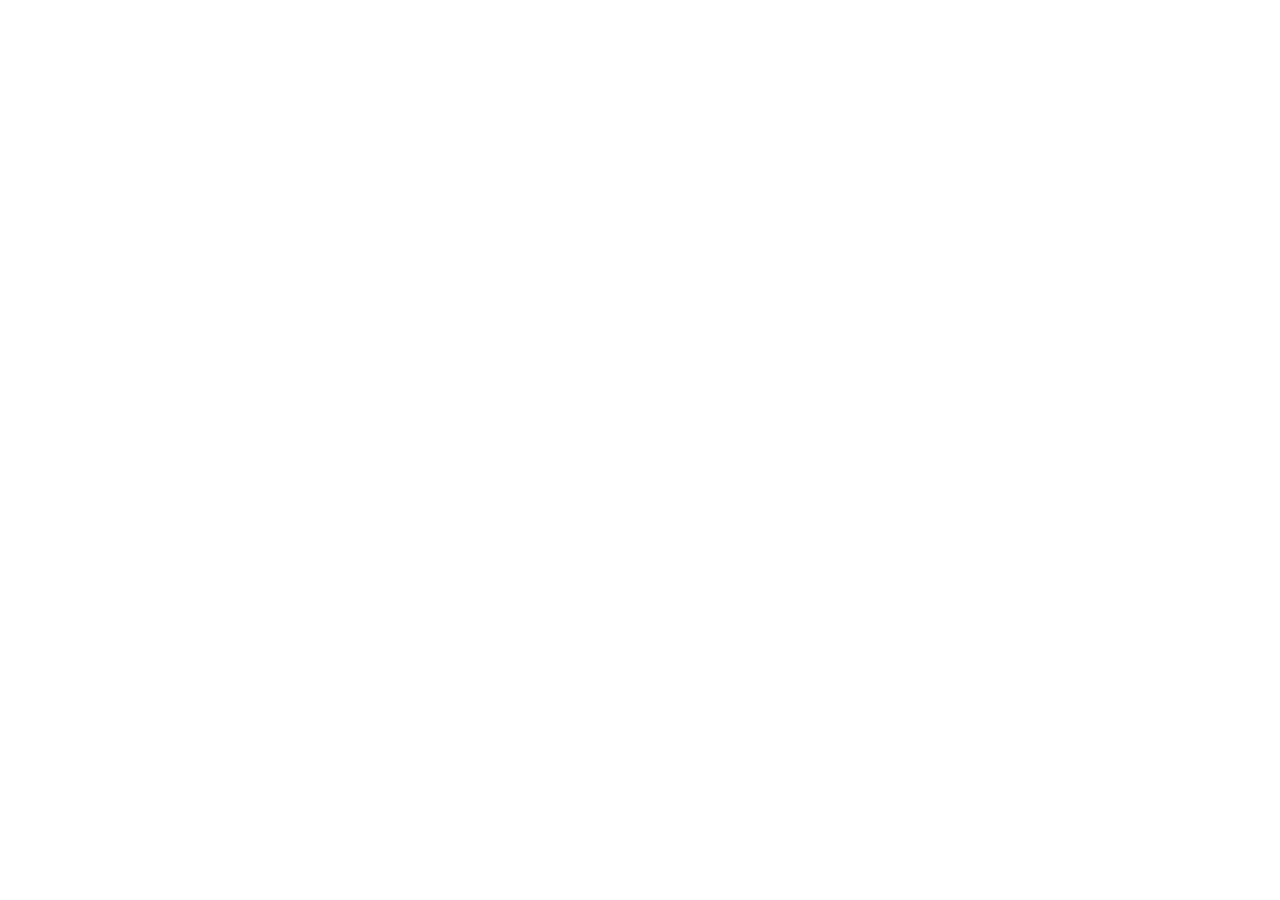
==== index.html @ a6b37910 "Add html boilerplate for the project" ====
<!DOCTYPE html>
<html lang="ru">
<head>
    <meta charset="UTF-8">
    <meta name="viewport" content="width=device-width, initial-scale=1.0">
    <link href="#" rel="stylesheet" type="css">
    <title>Device</title>
</head>
<body>
    
</body>
</html>
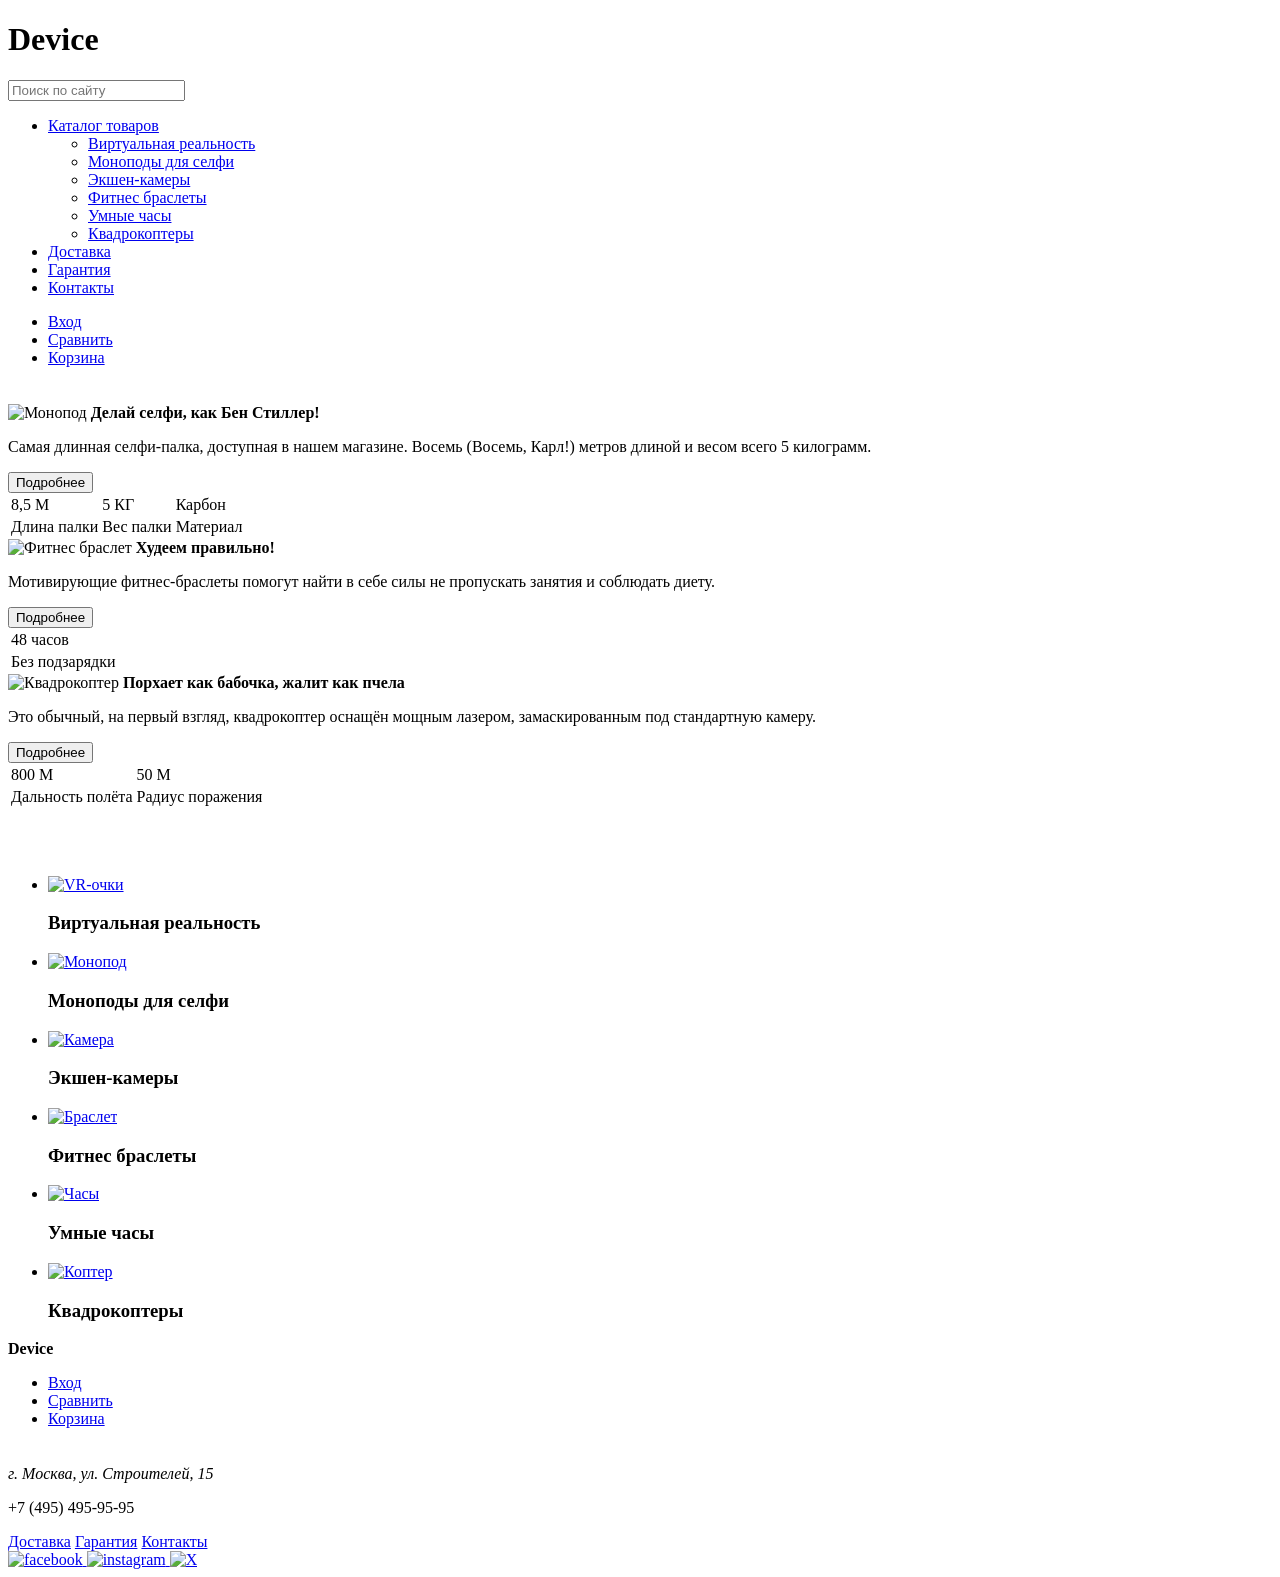
==== commit 045ebdb6: "Made header and footer, started working on main content. First draft, only html" ====
--- a/index.html
+++ b/index.html
@@ -3,10 +3,233 @@
 <head>
     <meta charset="UTF-8">
     <meta name="viewport" content="width=device-width, initial-scale=1.0">
-    <link href="#" rel="stylesheet" type="css">
+    <link href="css/styles.css" rel="stylesheet">
     <title>Device</title>
 </head>
 <body>
-    
+    <header class="main-header">
+        <h1 class="main-logo">Device</h1>
+
+        <nav class="site-nav">
+            <form action="#">
+                <search class="site-search">
+                    <input name="q" type="search" placeholder="Поиск по сайту" alt="Поиск по сайту">
+                </search>
+            </form>
+
+            <ul class="site-list">
+                <li>
+                    <a class="site-link" href="#">Каталог товаров</a>
+
+                    <ul class="catalog-sublist">
+                        <li>
+                            <a class="sublist-link" href="#">Виртуальная реальность</a>
+                        </li>
+
+                        <li>
+                            <a class="sublist-link" href="#">Моноподы для селфи</a>
+                        </li>
+
+                        <li>
+                            <a class="sublist-link" href="#">Экшен-камеры</a>
+                        </li>
+
+                        <li>
+                            <a class="sublist-link" href="#">Фитнес браслеты</a>
+                        </li>
+
+                        <li>
+                            <a class="sublist-link" href="#">Умные часы</a>
+                        </li>
+
+                        <li>
+                            <a class="sublist-link" href="#">Квадрокоптеры</a>
+                        </li>
+                    </ul>
+                </li>
+                <li>
+                    <a class="site-link" href="#">Доставка</a>
+                </li>
+                <li>
+                    <a class="site-link" href="#">Гарантия</a>
+                </li>
+                <li>
+                    <a class="site-link" href="#">Контакты</a>
+                </li>
+            </ul>
+
+            <ul class="user-list">
+                <li class="user-item sign-out">
+                    <a class="user-link" href="#">Вход</a>
+                </li>
+
+                <li class="user-item">
+                    <a class="user-link" href="#">Сравнить</a>
+                </li>
+
+                <li class="user-item">
+                    <a class="user-link" href="#">Корзина</a>
+                </li>
+
+                <li class="user-item sign-in visually-hidden">
+                    <a class="user-link" href="#">Валентин Петухов</a>
+                    <button type="button">Выйти</button>
+                </li>
+            </ul>
+        </nav>
+    </header>
+
+    <main class="main-content">
+        <section class="main-slider">
+            <div class="slide">
+                <img src="" class="slide-img" alt="Монопод">
+                <b class="slide-title">Делай селфи, как Бен Стиллер!</b>
+                <p class="slide-info">Самая длинная селфи-палка, доступная в нашем магазине. Восемь (Восемь, Карл!) метров длиной и весом всего 5 килограмм.</p>
+                <button type="button">Подробнее</button>
+                <table class="slide-table">
+                    <tr>
+                        <td>8,5 М</td>
+                        <td>5 КГ</td>
+                        <td>Карбон</td>
+                    </tr>
+
+                    <tr>
+                        <td>Длина палки</td>
+                        <td>Вес палки</td>
+                        <td>Материал</td>
+                    </tr>
+                </table>
+            </div>
+
+            <div class="slide">
+                <img src="" class="slide-img" alt="Фитнес браслет">
+                <b class="slide-title">Худеем правильно!</b>
+                <p class="slide-info">Мотивирующие фитнес-браслеты помогут найти в себе силы не пропускать занятия и соблюдать диету.</p>
+                <button type="button">Подробнее</button>
+                <table class="slide-table">
+                    <tr>
+                        <td>48 часов</td>
+                    </tr>
+
+                    <tr>
+                        <td>Без подзарядки</td>
+                    </tr>
+                </table>
+            </div>
+
+            <div class="slide">
+                <img src="" class="slide-img" alt="Квадрокоптер">
+                <b class="slide-title">Порхает как бабочка, жалит как пчела</b>
+                <p class="slide-info">Это обычный, на первый взгляд, квадрокоптер оснащён мощным лазером, замаскированным под стандартную камеру.</p>
+                <button type="button">Подробнее</button>
+                <table class="slide-table">
+                    <tr>
+                        <td>800 М</td>
+                        <td>50 М</td>
+                    </tr>
+
+                    <tr>
+                        <td>Дальность полёта</td>
+                        <td>Радиус поражения</td>
+                    </tr>
+                </table>
+            </div>
+        </section>
+
+        <section class="main-popular">
+            <h2 class="popular-title visually-hidden">Популярные категории</h2>
+            <ul class="popular-list">
+                <li class="popular-item">
+                    <a class="item-link" href="#">
+                        <img src="" class="item-img" alt="VR-очки">
+                    </a>
+                    <h3 class="item-title">Виртуальная реальность</h3>
+                </li>
+
+                <li class="popular-item">
+                    <a class="item-link" href="#">
+                        <img src="" class="item-img" alt="Монопод">
+                    </a>
+                    <h3 class="item-title">Моноподы для селфи</h3>
+                </li>
+
+                <li class="popular-item">
+                    <a class="item-link" href="#">
+                        <img src="" class="item-img" alt="Камера">
+                    </a>
+                    <h3 class="item-title">Экшен-камеры</h3>
+                </li>
+
+                <li class="popular-item">
+                    <a class="item-link" href="#">
+                        <img src="" class="item-img" alt="Браслет">
+                    </a>
+                    <h3 class="item-title">Фитнес браслеты</h3>
+                </li>
+
+                <li class="popular-item">
+                    <a class="item-link" href="#">
+                        <img src="" class="item-img" alt="Часы">
+                    </a>
+                    <h3 class="item-title">Умные часы</h3>
+                </li>
+
+                <li class="popular-item">
+                    <a class="item-link" href="#">
+                        <img src="" class="item-img" alt="Коптер">
+                    </a>
+                    <h3 class="item-title">Квадрокоптеры</h3>
+                </li>
+            </ul>
+        </section>
+    </main>
+
+    <footer class="main-footer">
+        <b class="footer-logo">Device</b>
+
+        <nav class="footer-nav">
+            <ul class="user-list">
+                    <li class="user-item sign-out">
+                        <a class="user-link" href="#">Вход</a>
+                    </li>
+
+                    <li class="user-item">
+                        <a class="user-link" href="#">Сравнить</a>
+                    </li>
+
+                    <li class="user-item">
+                        <a class="user-link" href="#">Корзина</a>
+                    </li>
+
+                    <li class="user-item sign-in visually-hidden">
+                        <a class="user-link" href="#">Валентин Петухов</a>
+                        <button type="button">Выйти</button>
+                    </li>
+            </ul>
+        </nav>
+
+        <address class="footer-address">г. Москва, ул. Строителей, 15</address>
+        <p class="footer-phone">+7 (495) 495-95-95</p>
+
+        <div class="footer-services">
+            <a class="service-link" href="#">Доставка</a>
+            <a class="service-link" href="#">Гарантия</a>
+            <a class="service-link" href="#">Контакты</a>
+        </div>
+
+        <div class="footer-socials">
+            <a class="social-link" href="#">
+                <img src="" alt="facebook">
+            </a>
+
+            <a class="social-link" href="#">
+                <img src="" alt="instagram">
+            </a>
+
+            <a class="social-link" href="#">
+                <img src="" alt="X">
+            </a>
+        </div>
+    </footer>
 </body>
 </html>
--- a/css/styles.css
+++ b/css/styles.css
@@ -0,0 +1,3 @@
+.visually-hidden{
+    visibility: hidden;
+}
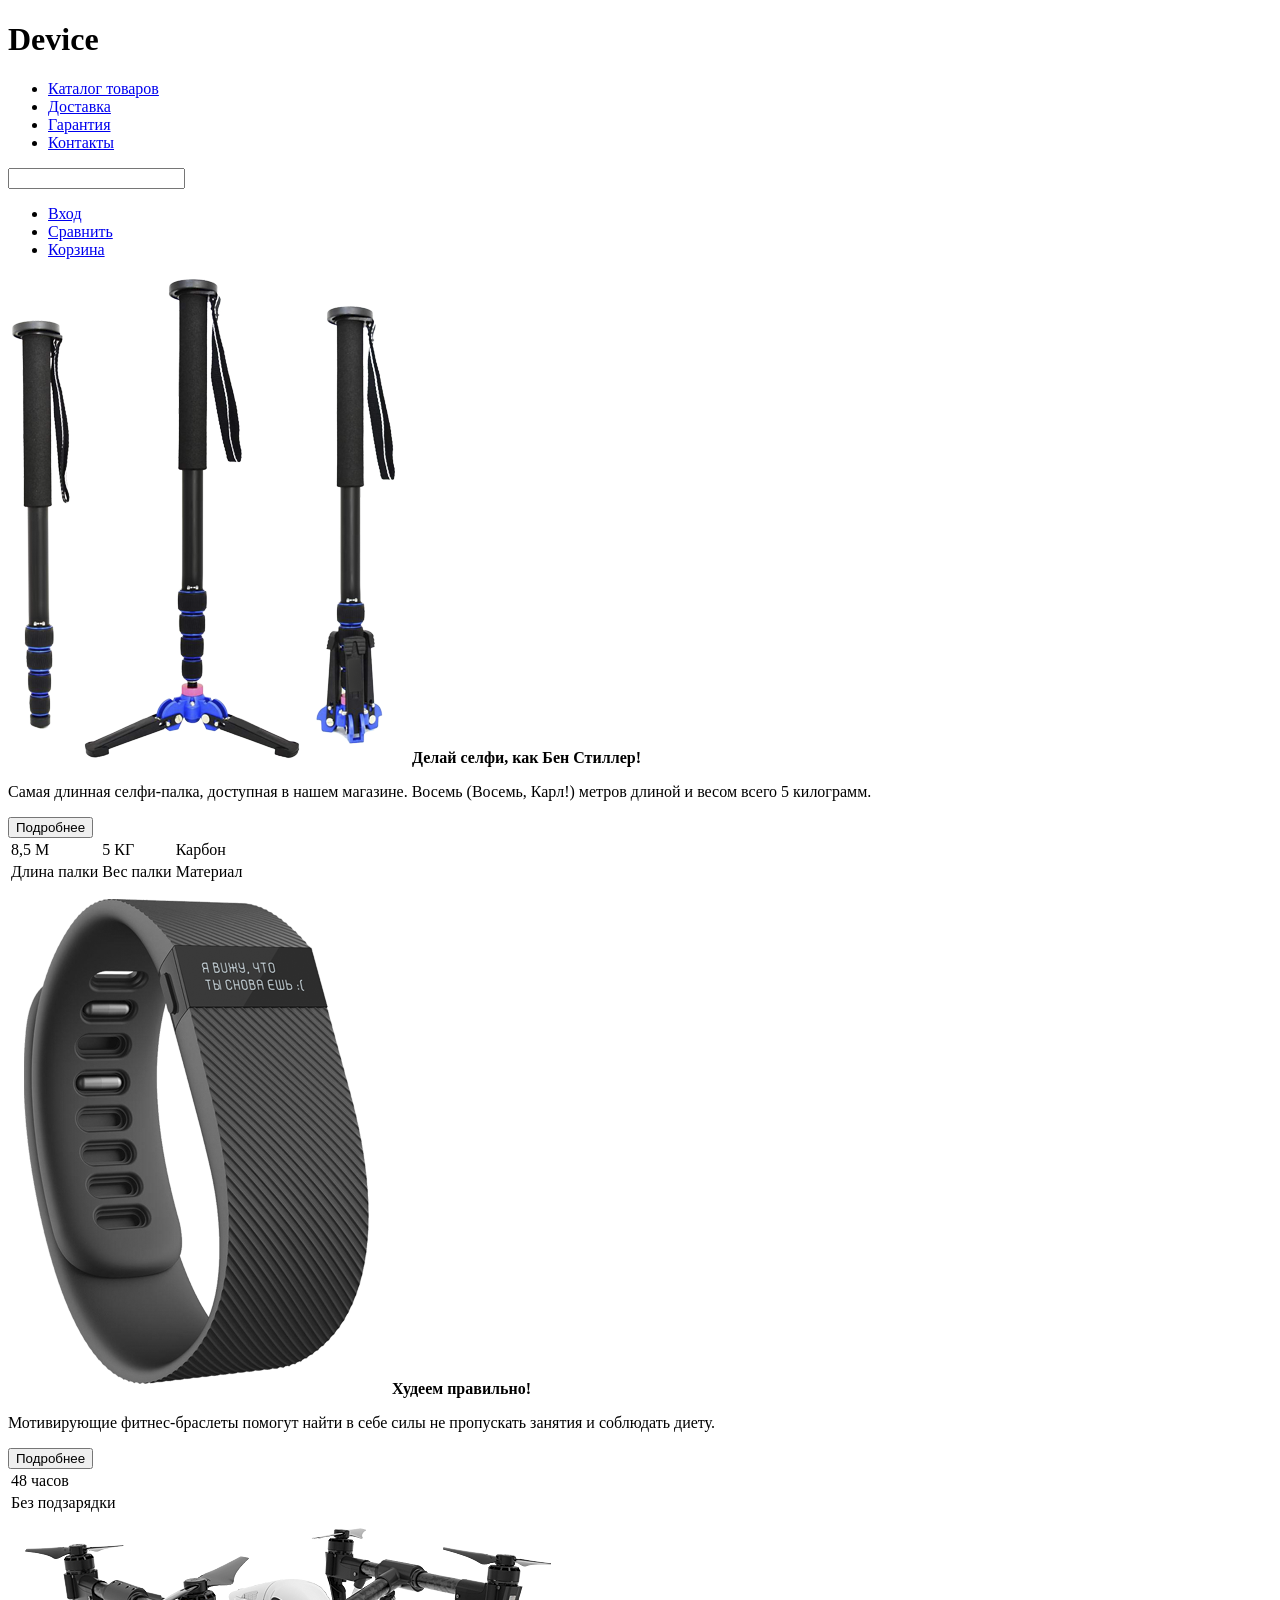
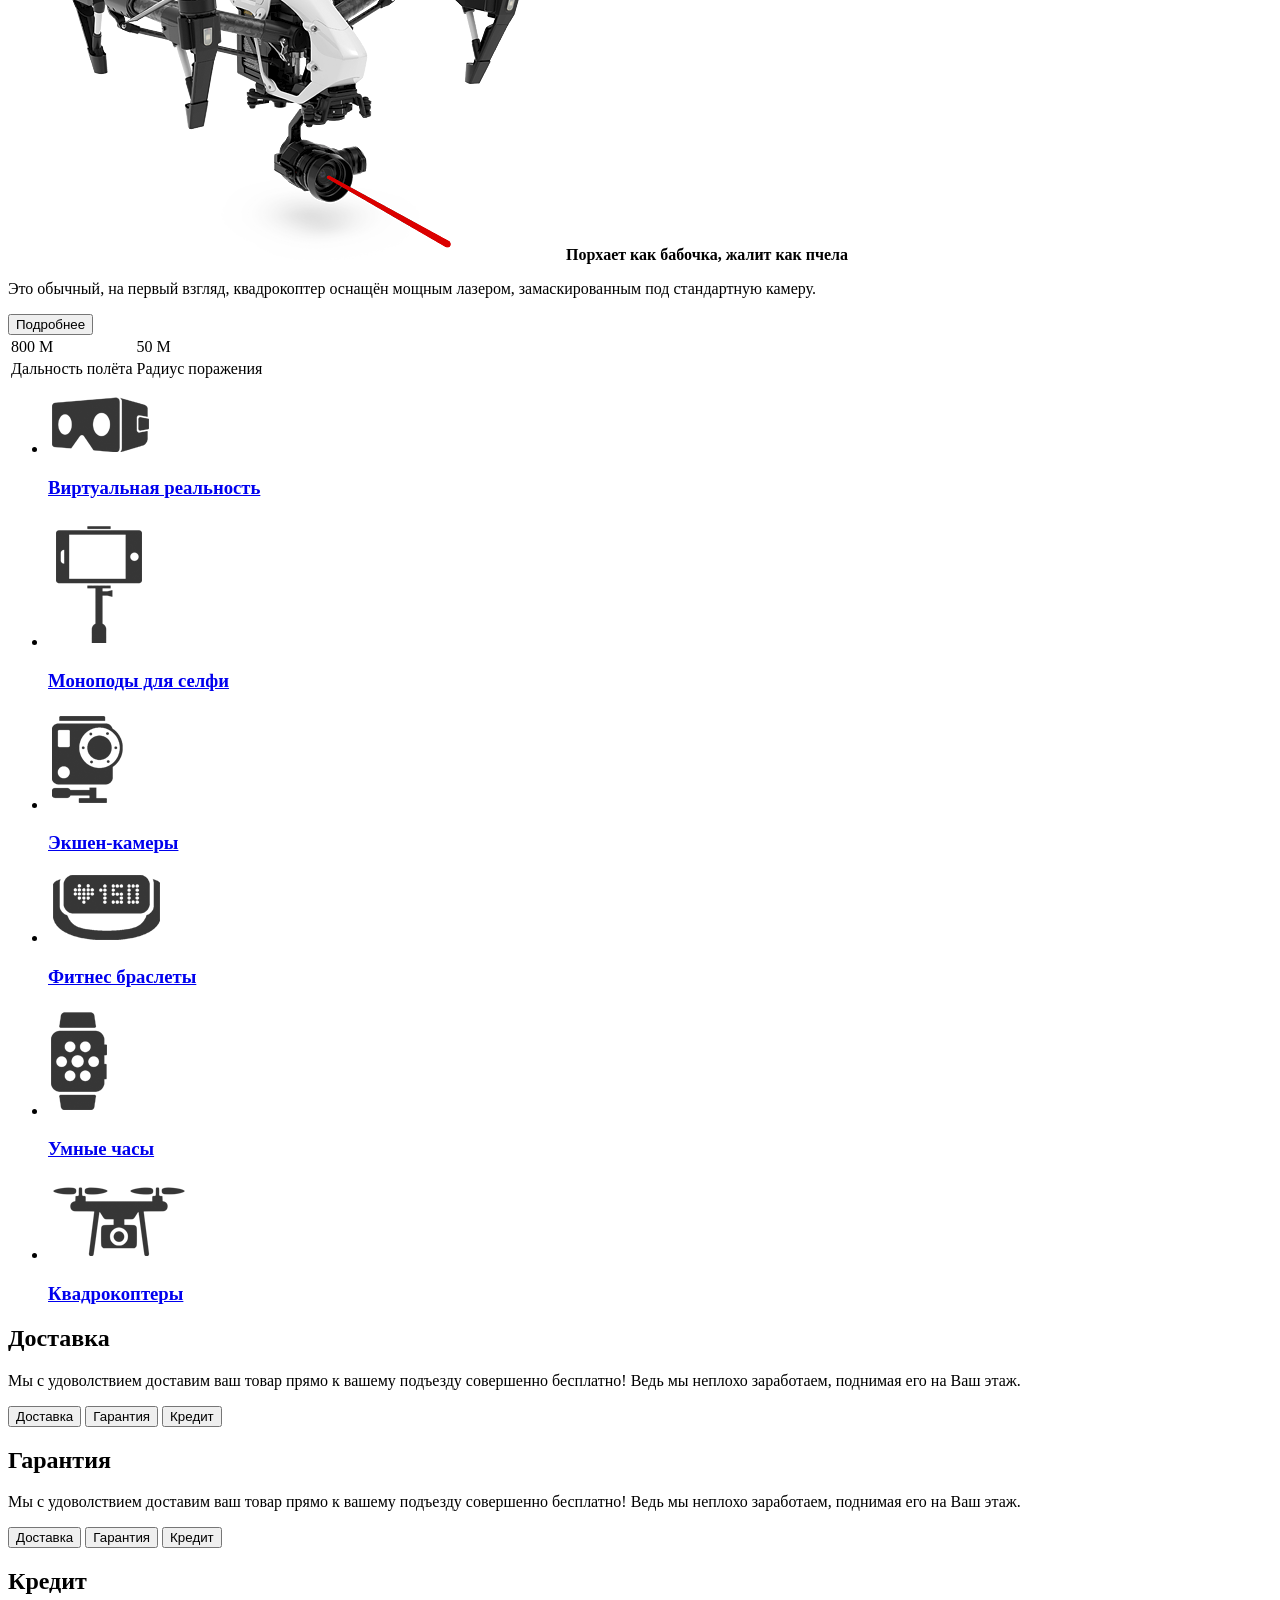
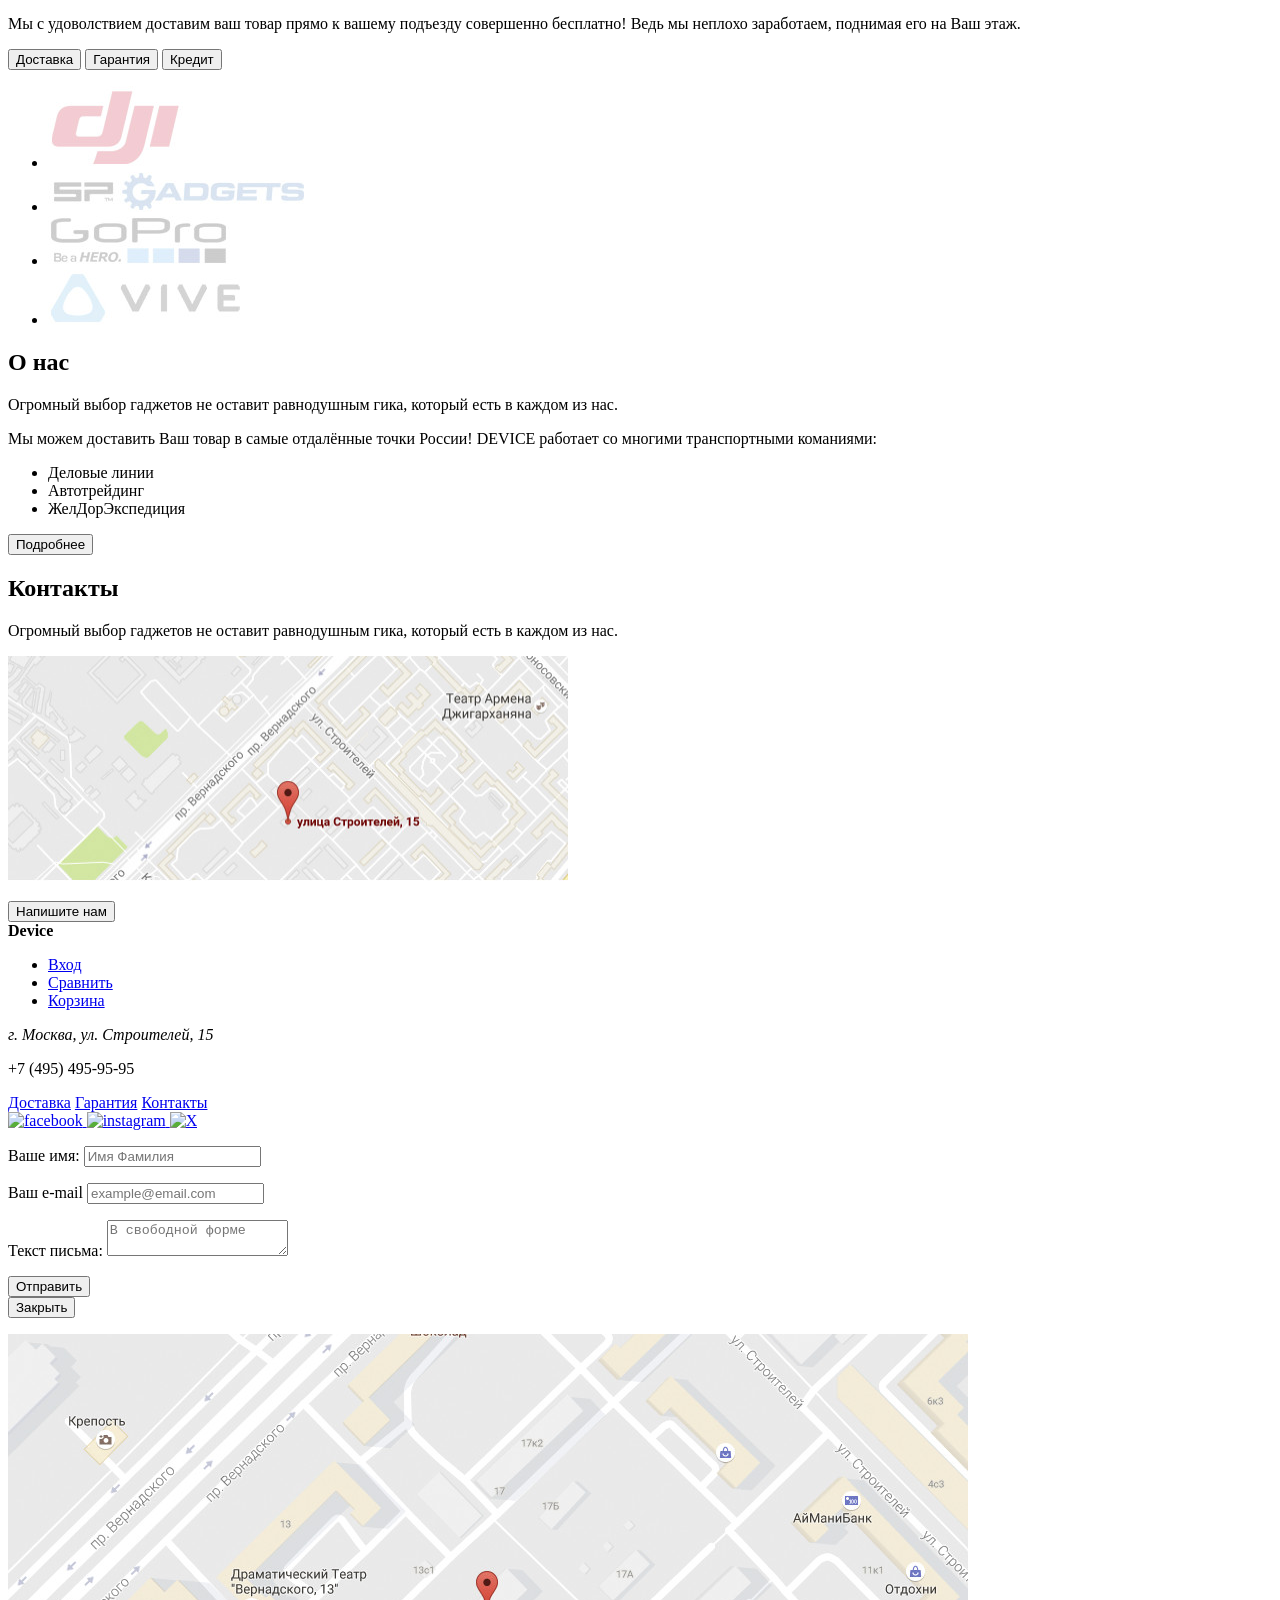
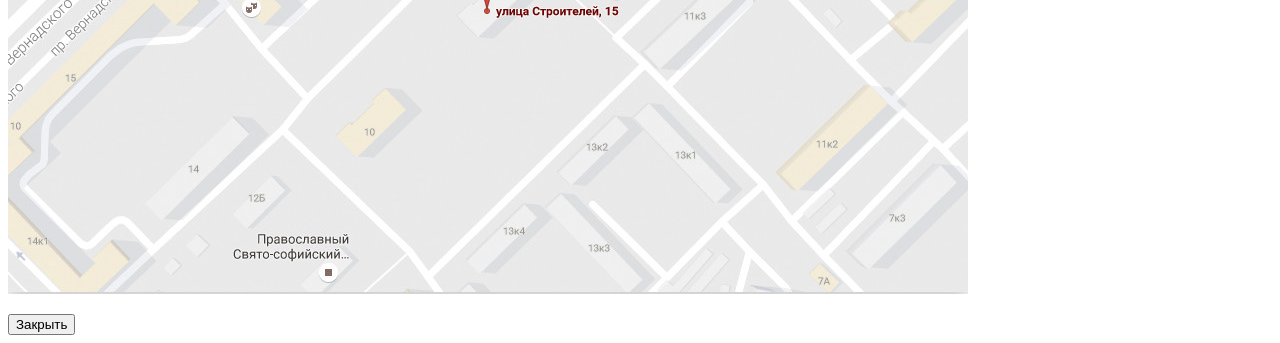
==== commit 1d46904b: "Add form on main and catalog pages. Add images to main page. TODO: add sort filter to catalog page" ====
--- a/index.html
+++ b/index.html
@@ -8,20 +8,17 @@
 </head>
 <body>
     <header class="main-header">
-        <h1 class="main-logo">Device</h1>
+        <h1 class="header-title"> 
+            <span class="visually-hidden">Техномаркет</span>
+            Device
+        </h1>
 
         <nav class="site-nav">
-            <form action="#">
-                <search class="site-search">
-                    <input name="q" type="search" placeholder="Поиск по сайту" alt="Поиск по сайту">
-                </search>
-            </form>
-
             <ul class="site-list">
                 <li>
-                    <a class="site-link" href="#">Каталог товаров</a>
-
-                    <ul class="catalog-sublist">
+                    <a class="site-link" href="catalog.html">Каталог товаров</a>
+
+                    <ul class="catalog-sublist visually-hidden">
                         <li>
                             <a class="sublist-link" href="#">Виртуальная реальность</a>
                         </li>
@@ -57,7 +54,16 @@
                     <a class="site-link" href="#">Контакты</a>
                 </li>
             </ul>
-
+        </nav>
+
+        <div class="header-search">
+            <form class="search-form" action="https://echo.htmlacademy.ru" method="get" name="search">
+                <label class="visually-hidden" for="search">Поиск</label>
+                <input id="search" class="search-input" name="search" value="" type="search">
+            </form>
+        </div>
+
+        <div class="user-links">
             <ul class="user-list">
                 <li class="user-item sign-out">
                     <a class="user-link" href="#">Вход</a>
@@ -76,13 +82,13 @@
                     <button type="button">Выйти</button>
                 </li>
             </ul>
-        </nav>
+        </div>
     </header>
 
-    <main class="main-content">
+    <main class="container">
         <section class="main-slider">
             <div class="slide">
-                <img src="" class="slide-img" alt="Монопод">
+                <img src="img/slider1.png" class="slide-img" width="400" height="488" alt="Монопод">
                 <b class="slide-title">Делай селфи, как Бен Стиллер!</b>
                 <p class="slide-info">Самая длинная селфи-палка, доступная в нашем магазине. Восемь (Восемь, Карл!) метров длиной и весом всего 5 килограмм.</p>
                 <button type="button">Подробнее</button>
@@ -102,7 +108,7 @@
             </div>
 
             <div class="slide">
-                <img src="" class="slide-img" alt="Фитнес браслет">
+                <img src="img/slider2.png" class="slide-img" width="380" height="510" alt="Фитнес браслет">
                 <b class="slide-title">Худеем правильно!</b>
                 <p class="slide-info">Мотивирующие фитнес-браслеты помогут найти в себе силы не пропускать занятия и соблюдать диету.</p>
                 <button type="button">Подробнее</button>
@@ -118,7 +124,7 @@
             </div>
 
             <div class="slide">
-                <img src="" class="slide-img" alt="Квадрокоптер">
+                <img src="img/slider3.png" class="slide-img" width="554" height="345" alt="Квадрокоптер">
                 <b class="slide-title">Порхает как бабочка, жалит как пчела</b>
                 <p class="slide-info">Это обычный, на первый взгляд, квадрокоптер оснащён мощным лазером, замаскированным под стандартную камеру.</p>
                 <button type="button">Подробнее</button>
@@ -141,53 +147,130 @@
             <ul class="popular-list">
                 <li class="popular-item">
                     <a class="item-link" href="#">
-                        <img src="" class="item-img" alt="VR-очки">
-                    </a>
-                    <h3 class="item-title">Виртуальная реальность</h3>
-                </li>
-
-                <li class="popular-item">
-                    <a class="item-link" href="#">
-                        <img src="" class="item-img" alt="Монопод">
-                    </a>
-                    <h3 class="item-title">Моноподы для селфи</h3>
-                </li>
-
-                <li class="popular-item">
-                    <a class="item-link" href="#">
-                        <img src="" class="item-img" alt="Камера">
-                    </a>
-                    <h3 class="item-title">Экшен-камеры</h3>
-                </li>
-
-                <li class="popular-item">
-                    <a class="item-link" href="#">
-                        <img src="" class="item-img" alt="Браслет">
-                    </a>
-                    <h3 class="item-title">Фитнес браслеты</h3>
-                </li>
-
-                <li class="popular-item">
-                    <a class="item-link" href="#">
-                        <img src="" class="item-img" alt="Часы">
-                    </a>
-                    <h3 class="item-title">Умные часы</h3>
-                </li>
-
-                <li class="popular-item">
-                    <a class="item-link" href="#">
-                        <img src="" class="item-img" alt="Коптер">
-                    </a>
-                    <h3 class="item-title">Квадрокоптеры</h3>
-                </li>
-            </ul>
+                        <img src="img/vr.png" class="item-img" width="104" height="57" alt="VR-очки">
+                        <h3 class="item-title">Виртуальная реальность</h3>
+                    </a>
+                </li>
+
+                <li class="popular-item">
+                    <a class="item-link" href="#">
+                        <img src="img/pod.png" class="item-img" width="103" height="130" alt="Монопод">
+                        <h3 class="item-title">Моноподы для селфи</h3>
+                    </a>
+                </li>
+
+                <li class="popular-item">
+                    <a class="item-link" href="#">
+                        <img src="img/camera.png" class="item-img" width="78" height="99" alt="Камера">
+                        <h3 class="item-title">Экшен-камеры</h3>
+                    </a>
+                </li>
+
+                <li class="popular-item">
+                    <a class="item-link" href="#">
+                        <img src="img/bracelet.png" class="item-img" width="119" height="70" alt="Браслет">
+                        <h3 class="item-title">Фитнес браслеты</h3>
+                    </a>
+                </li>
+
+                <li class="popular-item">
+                    <a class="item-link" href="#">
+                        <img src="img/clock.png" class="item-img" width="62" height="109" alt="Часы">
+                        <h3 class="item-title">Умные часы</h3>
+                    </a>
+                </li>
+
+                <li class="popular-item">
+                    <a class="item-link" href="#">
+                        <img src="img/drone.png" class="item-img" width="142" height="81" alt="Коптер">
+                        <h3 class="item-title">Квадрокоптеры</h3>
+                    </a>
+                </li>
+            </ul>
+        </section>
+
+        <section class="main-services">
+            <div class="service-card">
+                <h2 class="service-title">Доставка</h2>
+                <p class="service-info">Мы с удоволствием доставим ваш товар прямо к вашему подъезду совершенно бесплатно! Ведь мы неплохо заработаем, поднимая его на Ваш этаж.</p>
+                <div class="service-nav">
+                    <button class="service-btn active" type="button">Доставка</button>
+                    <button class="service-btn" type="button">Гарантия</button>
+                    <button class="service-btn" type="button">Кредит</button>
+                </div>
+            </div>
+
+            <div class="service-card">
+                <h2 class="service-title">Гарантия</h2>
+                <p class="service-info">Мы с удоволствием доставим ваш товар прямо к вашему подъезду совершенно бесплатно! Ведь мы неплохо заработаем, поднимая его на Ваш этаж.</p>
+                <div class="service-nav">
+                    <button class="service-btn" type="button">Доставка</button>
+                    <button class="service-btn active" type="button">Гарантия</button>
+                    <button class="service-btn" type="button">Кредит</button>
+                </div>
+            </div>
+
+            <div class="service-card">
+                <h2 class="service-title">Кредит</h2>
+                <p class="service-info">Мы с удоволствием доставим ваш товар прямо к вашему подъезду совершенно бесплатно! Ведь мы неплохо заработаем, поднимая его на Ваш этаж.</p>
+                <div class="service-nav">
+                    <button class="service-btn" type="button">Доставка</button>
+                    <button class="service-btn" type="button">Гарантия</button>
+                    <button class="service-btn active" type="button">Кредит</button>
+                </div>
+            </div>
+        </section>
+
+        <section class="main-companies">
+            <h2 class="companies-title visually-hidden">Логотипы компаний</h2>
+            <ul class="companies-list">
+                <li class="companies-item">
+                    <img src="img/logo1.jpg" width="135" height="82" alt="DJI">
+                </li>
+                <li class="companies-item">
+                    <img src="img/logo2.jpg" width="260" height="40" alt="SP Gadgets">
+                </li>
+                <li class="companies-item">
+                    <img src="img/logo3.jpg" width="182" height="50" alt="GoPro">
+                </li>
+                <li class="companies-item">
+                    <img src="img/logo4.jpg" width="198" height="55" alt="VIVE">
+                </li>
+            </ul>
+        </section>
+
+        <section class="main-about">
+            <h2 class="about-tilte">О нас</h2>
+            <p class="about-info">Огромный выбор гаджетов не оставит равнодушным гика, который есть в каждом из нас.</p>
+            <p class="about-info">Мы можем доставить Ваш товар в самые отдалённые точки России! DEVICE работает со многими транспортными команиями:</p>
+            <ul class="about-delivery">
+                <li class="delivery-item">
+                    Деловые линии
+                </li>
+                <li class="delivery-item">
+                    Автотрейдинг
+                </li>
+                <li class="delivery-item">
+                    ЖелДорЭкспедиция
+                </li>
+            </ul>
+            <button class="about-btn" type="button">Подробнее</button>
+        </section>
+
+        <section class="main-contacts">
+            <h2 class="contacts-tilte">Контакты</h2>
+            <p class="contacts-info">Огромный выбор гаджетов не оставит равнодушным гика, который есть в каждом из нас.</p>
+            <p class="contacts-map">
+                <img class="contacts-img" src="img/preview-map.jpg" width="560" height="225" alt="Мы находимся по адресу г.Москва, ул.Строителей, 15">
+            </p>
+            <button class="contacts-btn" type="submit">Напишите нам</button>
         </section>
     </main>
 
     <footer class="main-footer">
         <b class="footer-logo">Device</b>
 
-        <nav class="footer-nav">
+        <div class="footer-user">
             <ul class="user-list">
                     <li class="user-item sign-out">
                         <a class="user-link" href="#">Вход</a>
@@ -206,7 +289,7 @@
                         <button type="button">Выйти</button>
                     </li>
             </ul>
-        </nav>
+        </div>
 
         <address class="footer-address">г. Москва, ул. Строителей, 15</address>
         <p class="footer-phone">+7 (495) 495-95-95</p>
@@ -231,5 +314,35 @@
             </a>
         </div>
     </footer>
+
+    <section class="modal modal-write-us">
+            <h2 class="write-us-title visually-hidden">Напишите нам</h2>
+            <form class="write-us-form" action="https://echo.htmlacademy.ru" method="post" name="write-us" >
+                <p class="write-us-item">
+                    <label for="write-us-name">Ваше имя:</label>
+                    <input class="write-us-name" id="write-us-name" name="name" value="" type="text" placeholder="Имя Фамилия">
+                </p>
+
+                <p>
+                    <label class="write-us-email" for="write-us-email">Ваш e-mail</label>
+                    <input class="write-us-email" id="write-us-email" name="email" value="" type="email" placeholder="example@email.com">
+                </p>
+
+                <p>
+                    <label class="write-us-message" for="write-us-message">Текст письма:</label>
+                    <textarea class="write-us-message" id="write-us-message" name="message" value="" placeholder="В свободной форме"></textarea>
+                </p>
+                <button class="write-us-submit" type="submit">Отправить</button>
+            </form>
+            <button class="modal-close" type="button">Закрыть</button>
+    </section>
+
+    <section class="modal modal-map">
+        <h2 class="modal-map-title visually-hidden">Где мы находимся</h2>
+        <p class="modal-map-popup">
+            <img class="popup-map" src="img/main-map.jpg" width="960" height="560" alt="Мы находимся по адресу г.Москва, ул.Строителей, 15">
+        </p>
+        <button class="modal-close" type="button">Закрыть</button>
+    </section>
 </body>
 </html>
--- a/css/styles.css
+++ b/css/styles.css
@@ -1,3 +1,12 @@
 .visually-hidden{
-    visibility: hidden;
+    position: absolute;
+    width: 1px;
+    height: 1px;
+    margin: -1px;
+    border: 0;
+    padding: 0;
+    white-space: nowrap;
+    clip-path: inset(100%);
+    clip: rect(0 0 0 0);
+    overflow: hidden;
 }
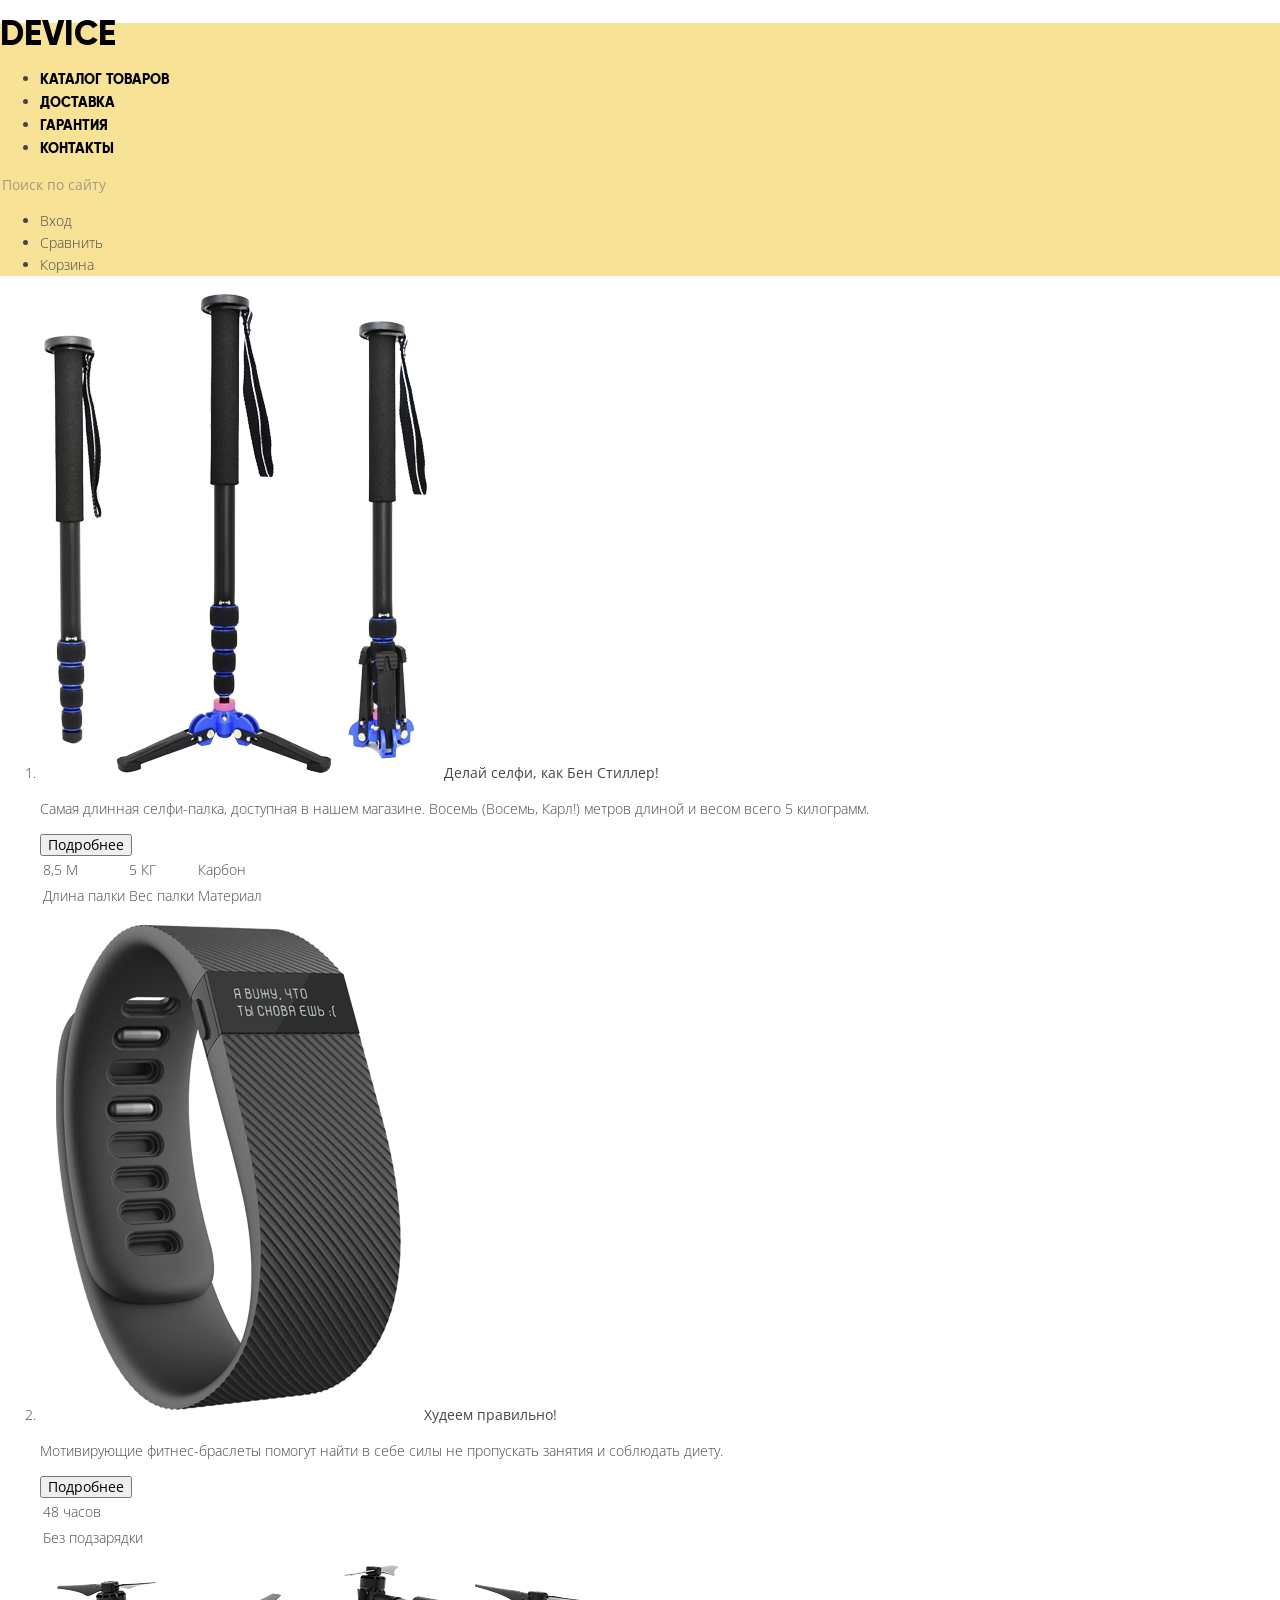
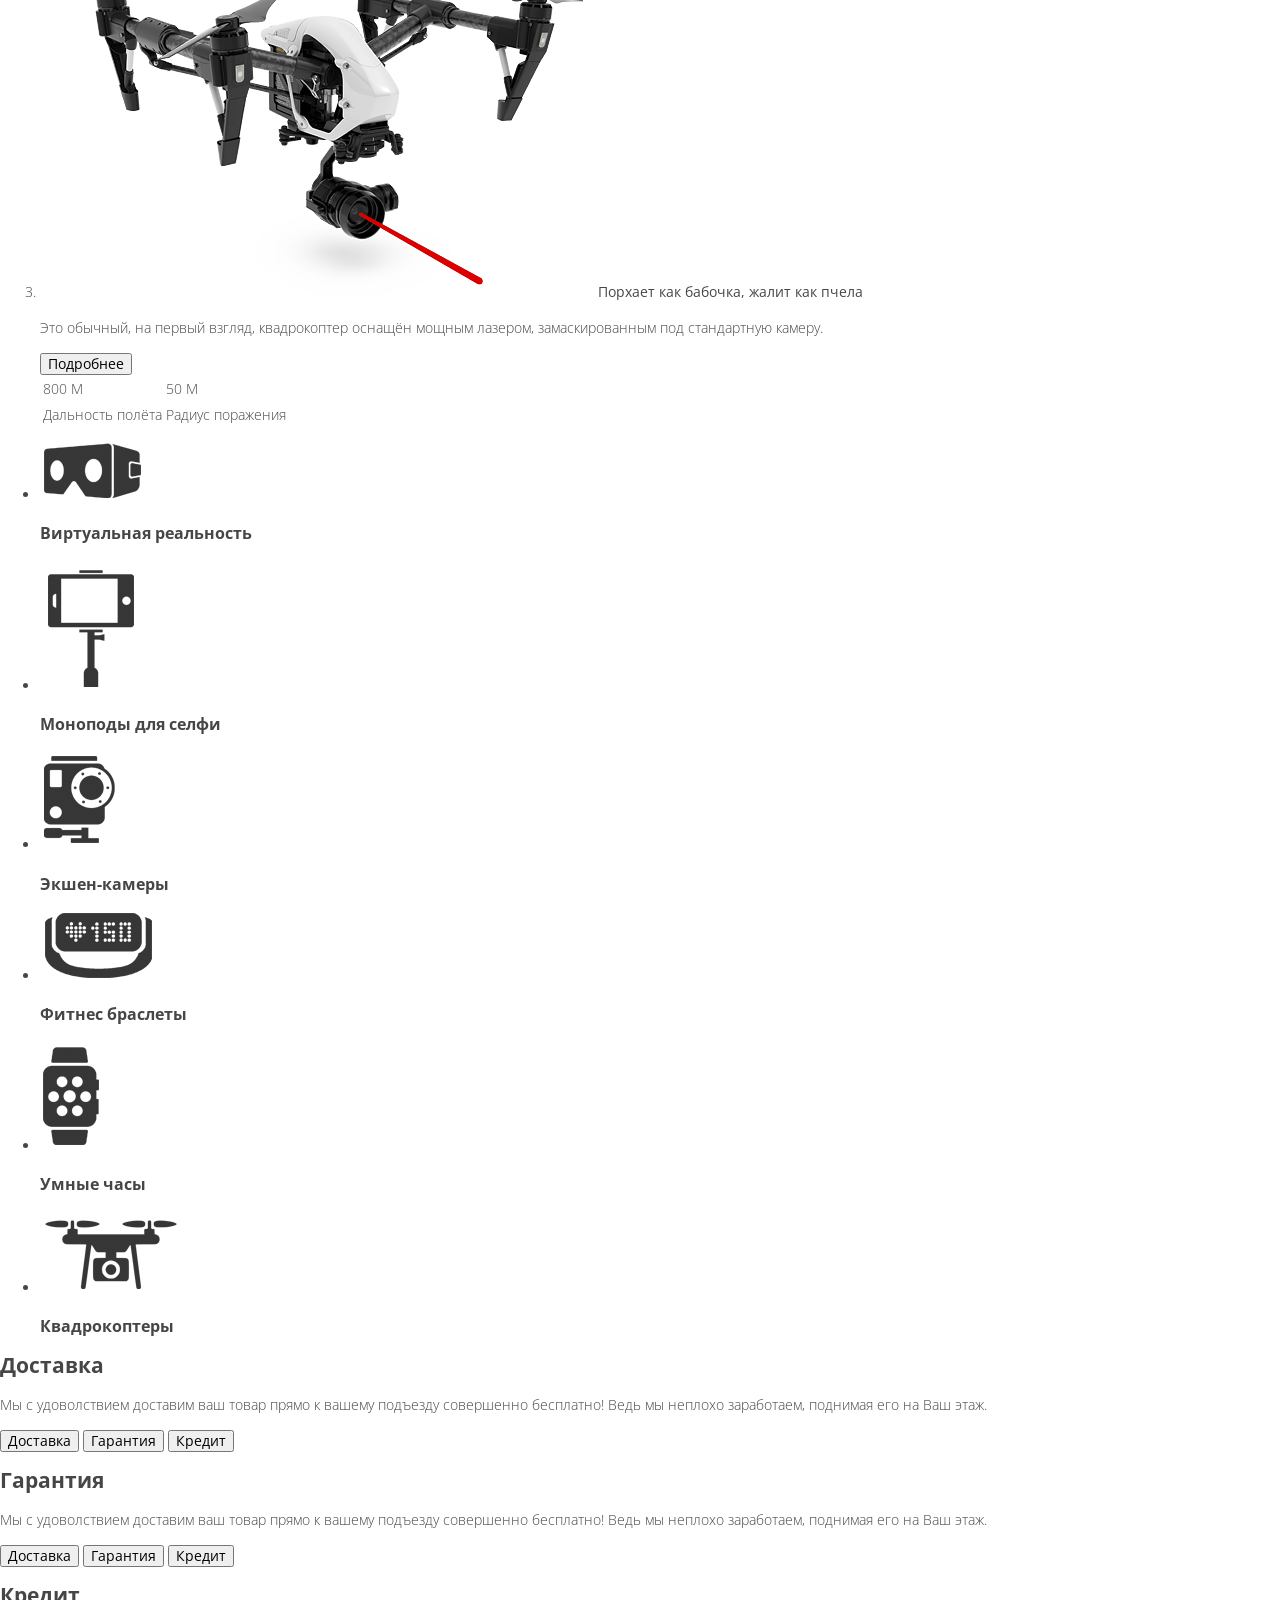
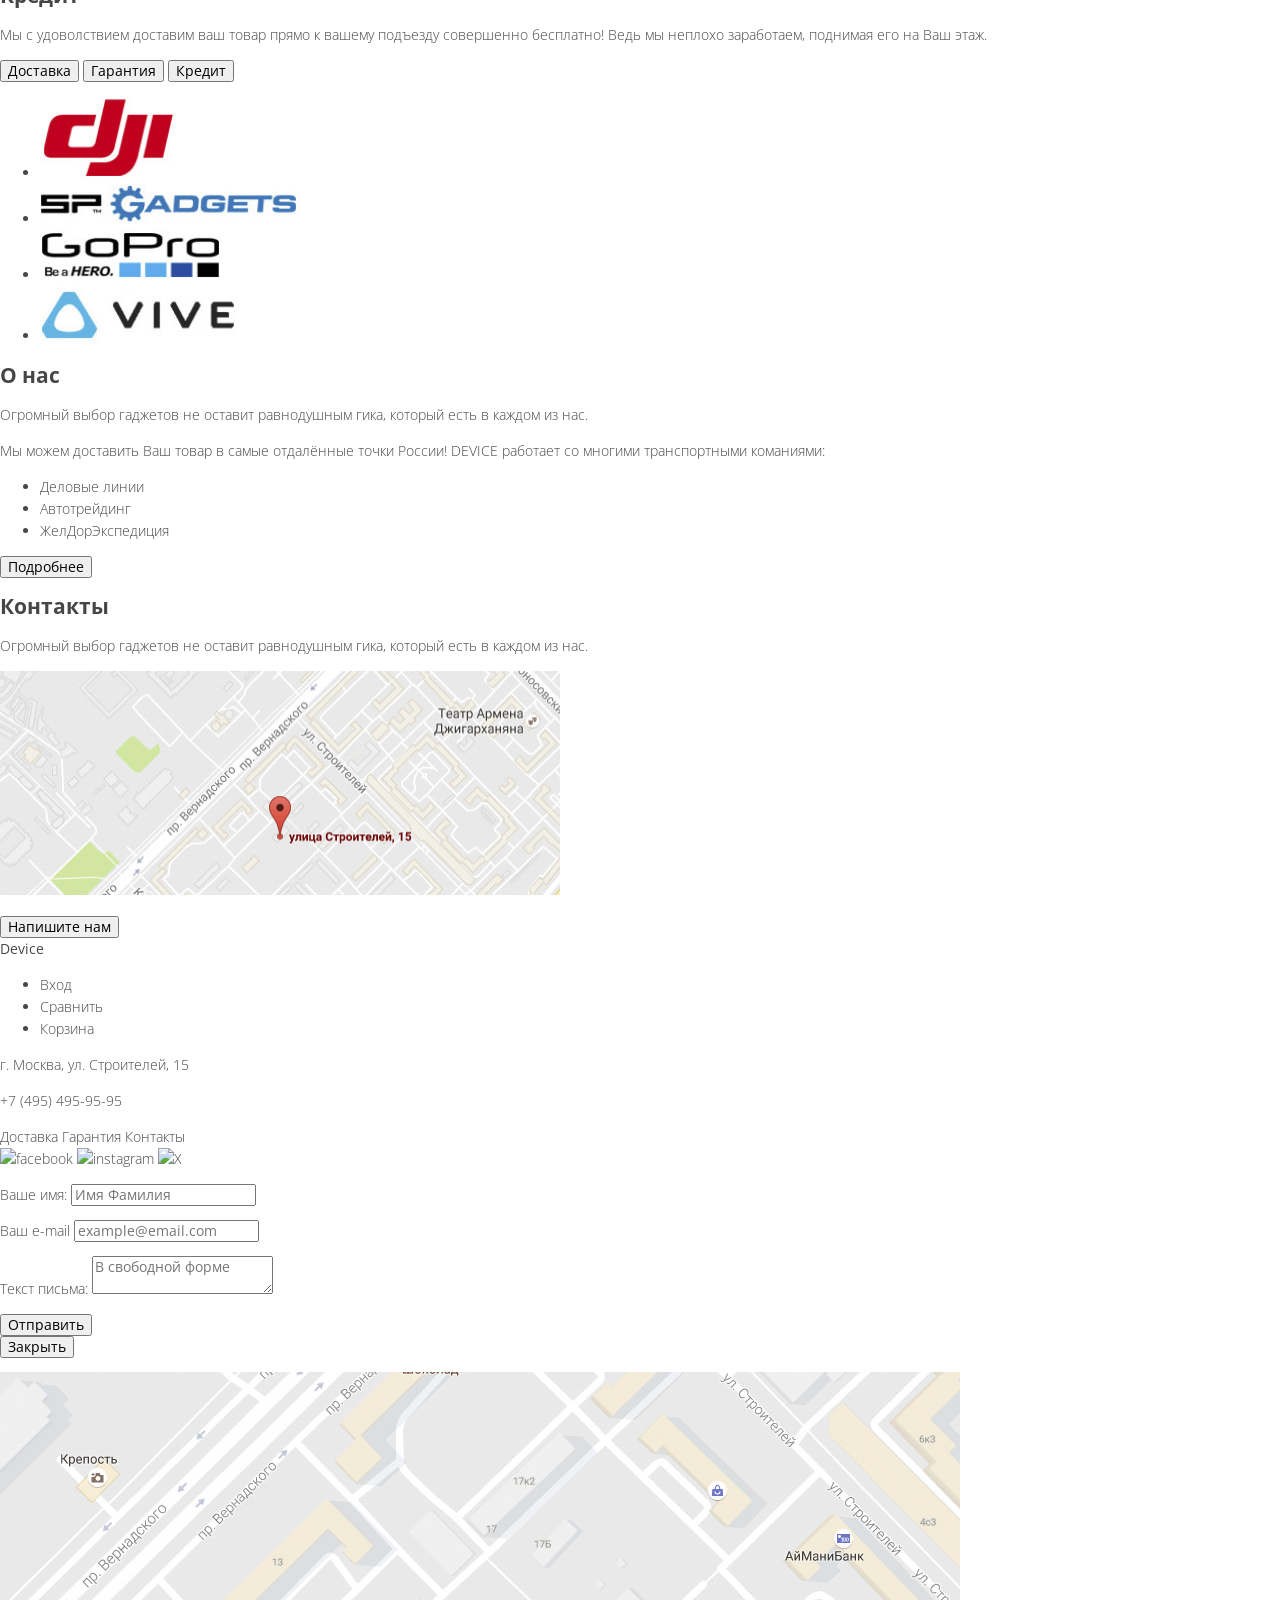
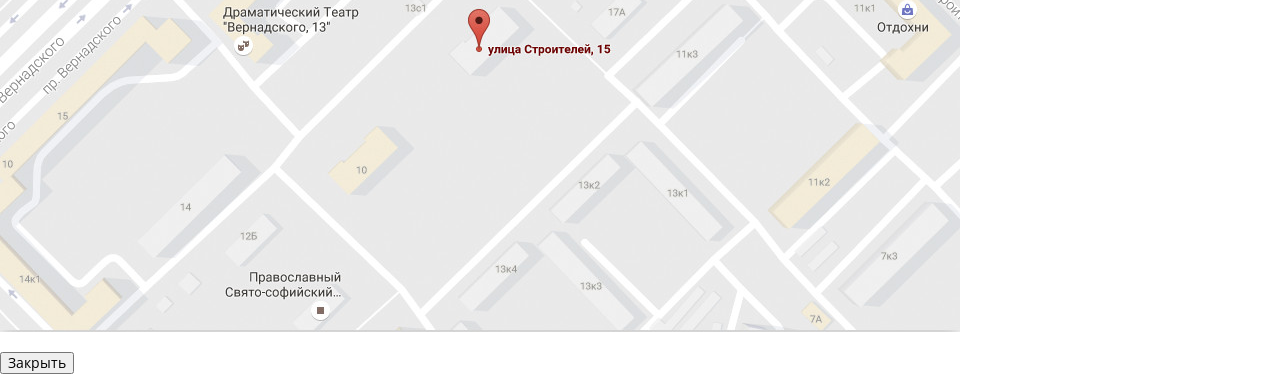
==== commit 7c3f2361: "Added style normalization. Started header stylization" ====
--- a/index.html
+++ b/index.html
@@ -3,6 +3,10 @@
 <head>
     <meta charset="UTF-8">
     <meta name="viewport" content="width=device-width, initial-scale=1.0">
+    <link rel="preconnect" href="https://fonts.googleapis.com">
+    <link rel="preconnect" href="https://fonts.gstatic.com" crossorigin>
+    <link href="https://fonts.googleapis.com/css2?family=Open+Sans:ital,wght@0,300..800;1,300..800&display=swap" rel="stylesheet">
+    <link href="css/normalize.css" rel="stylesheet">
     <link href="css/styles.css" rel="stylesheet">
     <title>Device</title>
 </head>
@@ -59,7 +63,8 @@
         <div class="header-search">
             <form class="search-form" action="https://echo.htmlacademy.ru" method="get" name="search">
                 <label class="visually-hidden" for="search">Поиск</label>
-                <input id="search" class="search-input" name="search" value="" type="search">
+                <div class="search-icon"></div>
+                <input id="search" class="search-input" name="search" value="" type="search" placeholder="Поиск по сайту">
             </form>
         </div>
 
@@ -87,7 +92,62 @@
 
     <main class="container">
         <section class="main-slider">
-            <div class="slide">
+            <ol class="slider_list">
+                <li class="slider-item">
+                    <img src="img/slider1.png" class="slide-img" width="400" height="488" alt="Монопод">
+                    <b class="slide-title">Делай селфи, как Бен Стиллер!</b>
+                    <p class="slide-info">Самая длинная селфи-палка, доступная в нашем магазине. Восемь (Восемь, Карл!) метров длиной и весом всего 5 килограмм.</p>
+                    <button type="button">Подробнее</button>
+                    <table class="slide-table">
+                        <tr>
+                            <td>8,5 М</td>
+                            <td>5 КГ</td>
+                            <td>Карбон</td>
+                        </tr>
+
+                        <tr>
+                            <td>Длина палки</td>
+                            <td>Вес палки</td>
+                            <td>Материал</td>
+                        </tr>
+                    </table>
+                </li>
+
+                <li class="slider-item">
+                    <img src="img/slider2.png" class="slide-img" width="380" height="510" alt="Фитнес браслет">
+                    <b class="slide-title">Худеем правильно!</b>
+                    <p class="slide-info">Мотивирующие фитнес-браслеты помогут найти в себе силы не пропускать занятия и соблюдать диету.</p>
+                    <button type="button">Подробнее</button>
+                    <table class="slide-table">
+                        <tr>
+                            <td>48 часов</td>
+                        </tr>
+                        
+                        <tr>
+                            <td>Без подзарядки</td>
+                        </tr>
+                    </table>
+                </li>
+
+                <li class="slider-item">
+                    <img src="img/slider3.png" class="slide-img" width="554" height="345" alt="Квадрокоптер">
+                    <b class="slide-title">Порхает как бабочка, жалит как пчела</b>
+                    <p class="slide-info">Это обычный, на первый взгляд, квадрокоптер оснащён мощным лазером, замаскированным под стандартную камеру.</p>
+                    <button type="button">Подробнее</button>
+                    <table class="slide-table">
+                        <tr>
+                            <td>800 М</td>
+                            <td>50 М</td>
+                        </tr>
+                        
+                        <tr>
+                            <td>Дальность полёта</td>
+                            <td>Радиус поражения</td>
+                        </tr>
+                    </table>
+                </li>
+            </ol>
+            <!-- <div class="slide">
                 <img src="img/slider1.png" class="slide-img" width="400" height="488" alt="Монопод">
                 <b class="slide-title">Делай селфи, как Бен Стиллер!</b>
                 <p class="slide-info">Самая длинная селфи-палка, доступная в нашем магазине. Восемь (Восемь, Карл!) метров длиной и весом всего 5 килограмм.</p>
@@ -139,7 +199,7 @@
                         <td>Радиус поражения</td>
                     </tr>
                 </table>
-            </div>
+            </div> -->
         </section>
 
         <section class="main-popular">
@@ -225,7 +285,7 @@
             <h2 class="companies-title visually-hidden">Логотипы компаний</h2>
             <ul class="companies-list">
                 <li class="companies-item">
-                    <img src="img/logo1.jpg" width="135" height="82" alt="DJI">
+                    <img class="company-logo" src="img/logo1.jpg" width="135" height="82" alt="DJI">
                 </li>
                 <li class="companies-item">
                     <img src="img/logo2.jpg" width="260" height="40" alt="SP Gadgets">
@@ -291,7 +351,7 @@
             </ul>
         </div>
 
-        <address class="footer-address">г. Москва, ул. Строителей, 15</address>
+        <p class="footer-address">г. Москва, ул. Строителей, 15</p>
         <p class="footer-phone">+7 (495) 495-95-95</p>
 
         <div class="footer-services">
--- a/css/styles.css
+++ b/css/styles.css
@@ -1,3 +1,79 @@
+@font-face {
+    font-family: "Gilroy";
+    font-weight: bold;
+    src: url(../fonts/gilroyextrabold.woff2);
+}
+
+@font-face {
+    font-family: "Gilroy";
+    font-weight: 300;
+    src: url(../fonts/gilroylight.woff2);
+}
+
+body{
+    margin: 0;
+    padding: 0;
+
+    font-family: "Open Sans", Arial, sans-serif;
+    font-size: 14px;
+    font-weight: 300;
+    line-height: 22px;
+    color: #464646;
+}
+
+a{
+    text-decoration: none;
+    color: #464646;
+}
+
+.main-header{
+    background-color: #f7e296;
+}
+
+.header-title{
+    font-family: "Gilroy";
+    font-size: 34px;
+    text-transform: uppercase;
+    font-weight: bold;
+    color: #000000;
+}
+
+.header-title:hover{
+    opacity: 70%;
+}
+
+.header-title:active{
+    opacity: 50%;
+}
+
+.header-search::before{
+    background-size: contain;
+    background-repeat: no-repeat;
+}
+
+.search-input{
+    background-color: #f7e296;
+    border: none;
+    opacity: 65%;
+}
+
+.search-input:hover{
+    opacity: 100%;
+}
+
+.search-input:focus{
+    outline: none;
+    border-bottom: 2px solid #000000;
+    border-width: 100%;
+}
+
+.site-nav a{
+    font-family: 'Gilroy';
+    font-weight: bold;
+    color: #000000;
+    text-transform: uppercase;
+}
+
 .visually-hidden{
     position: absolute;
     width: 1px;
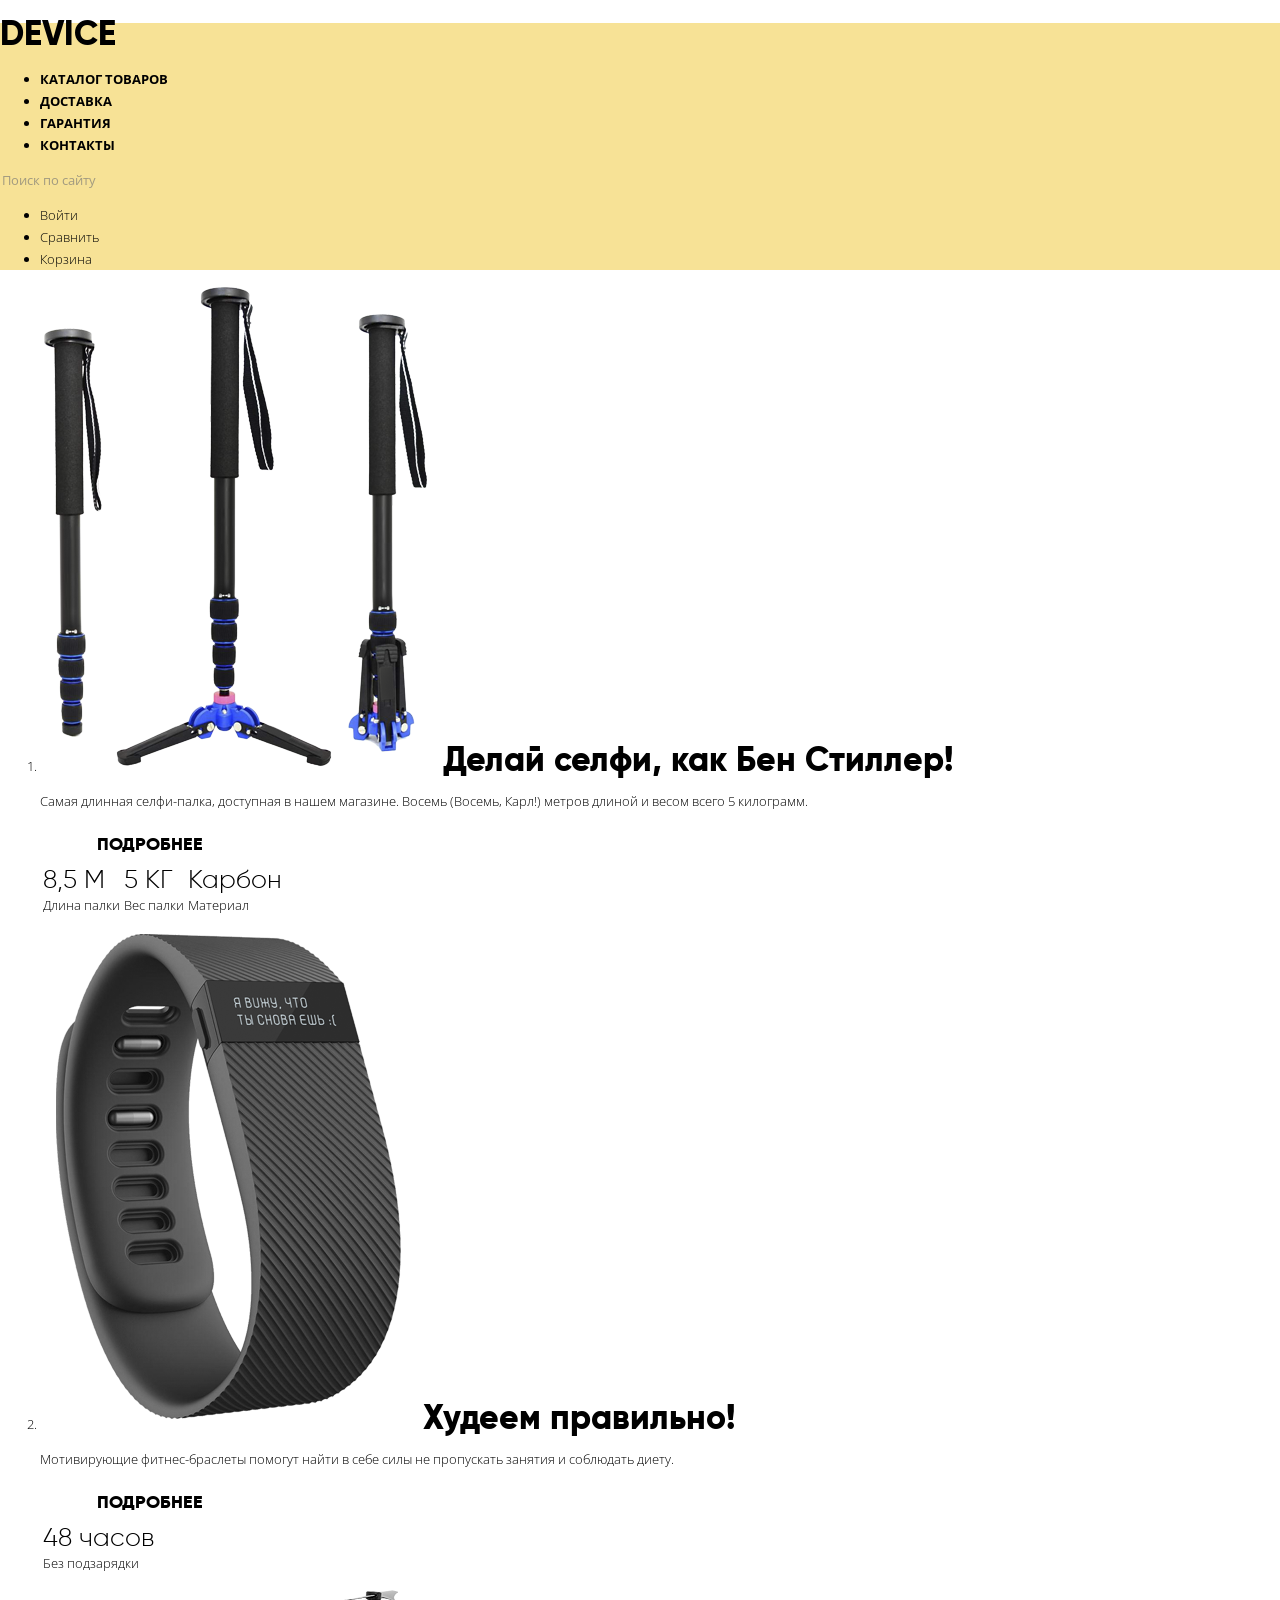
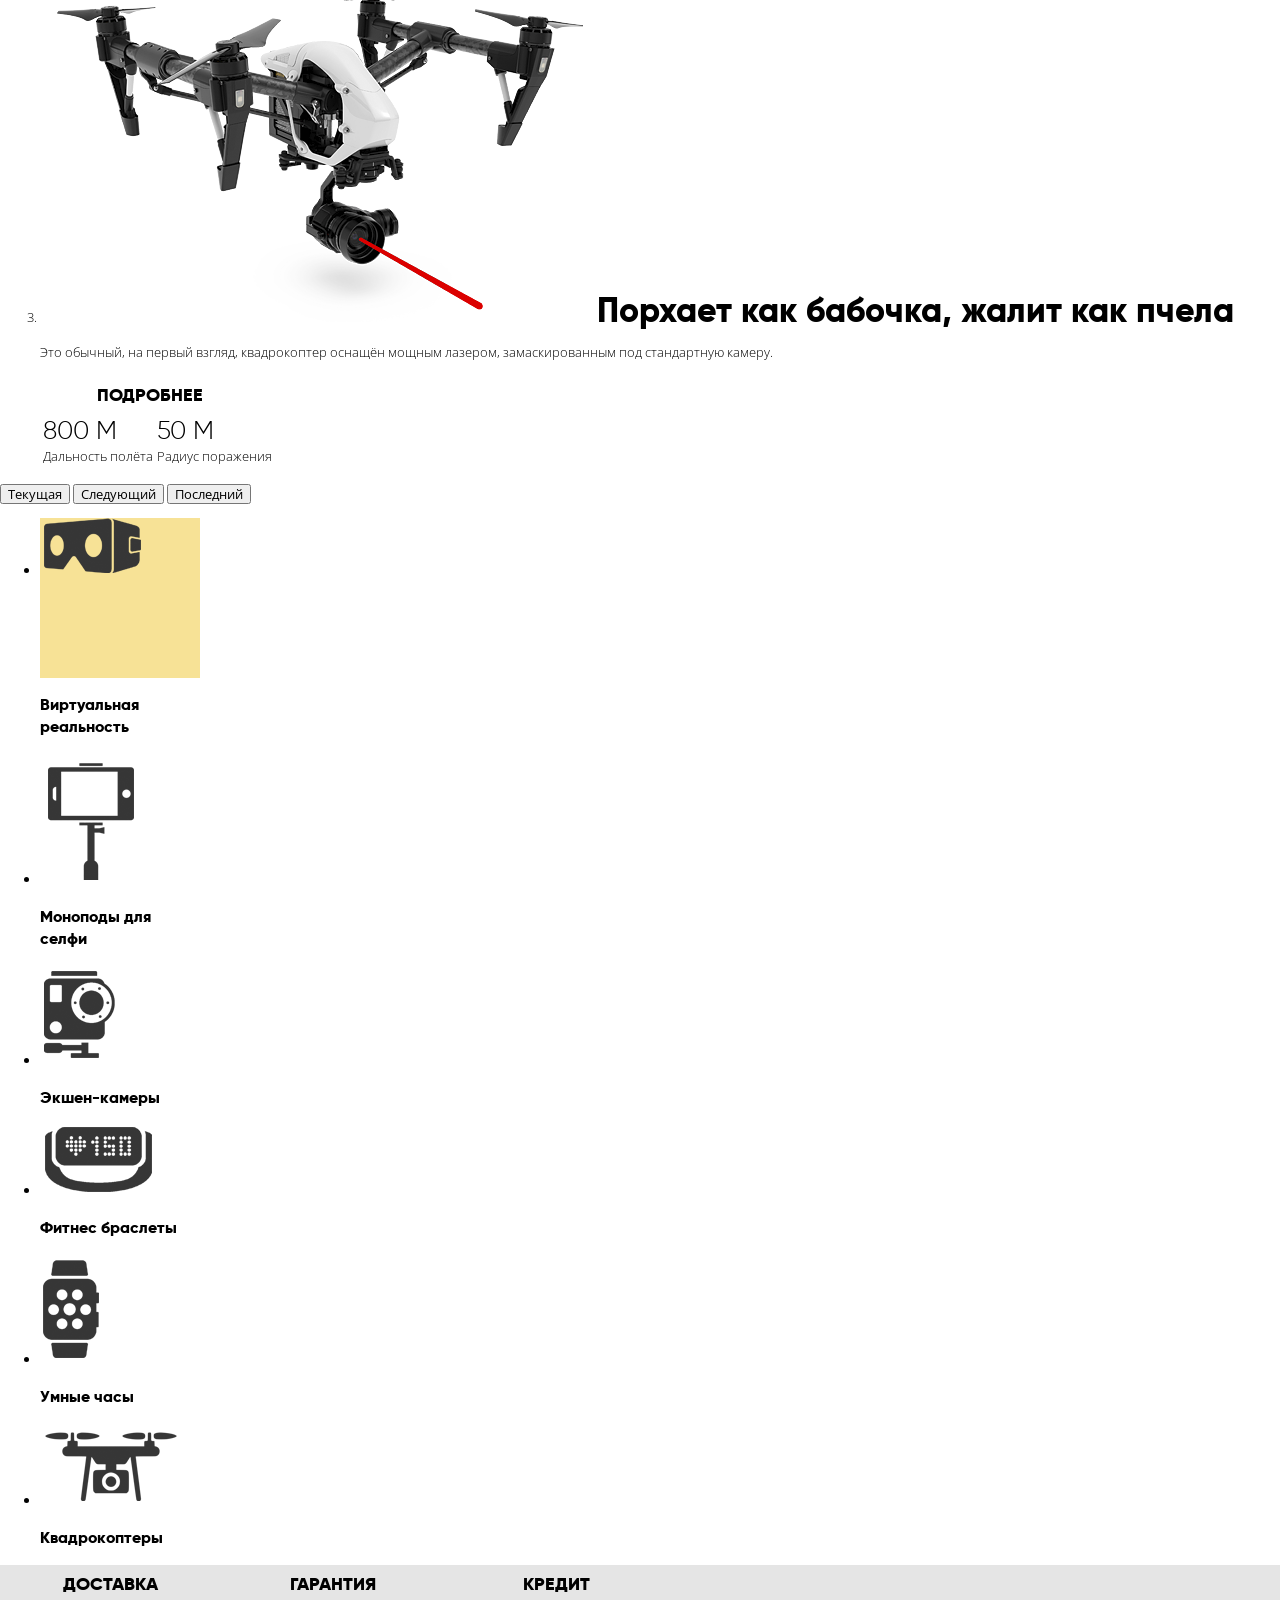
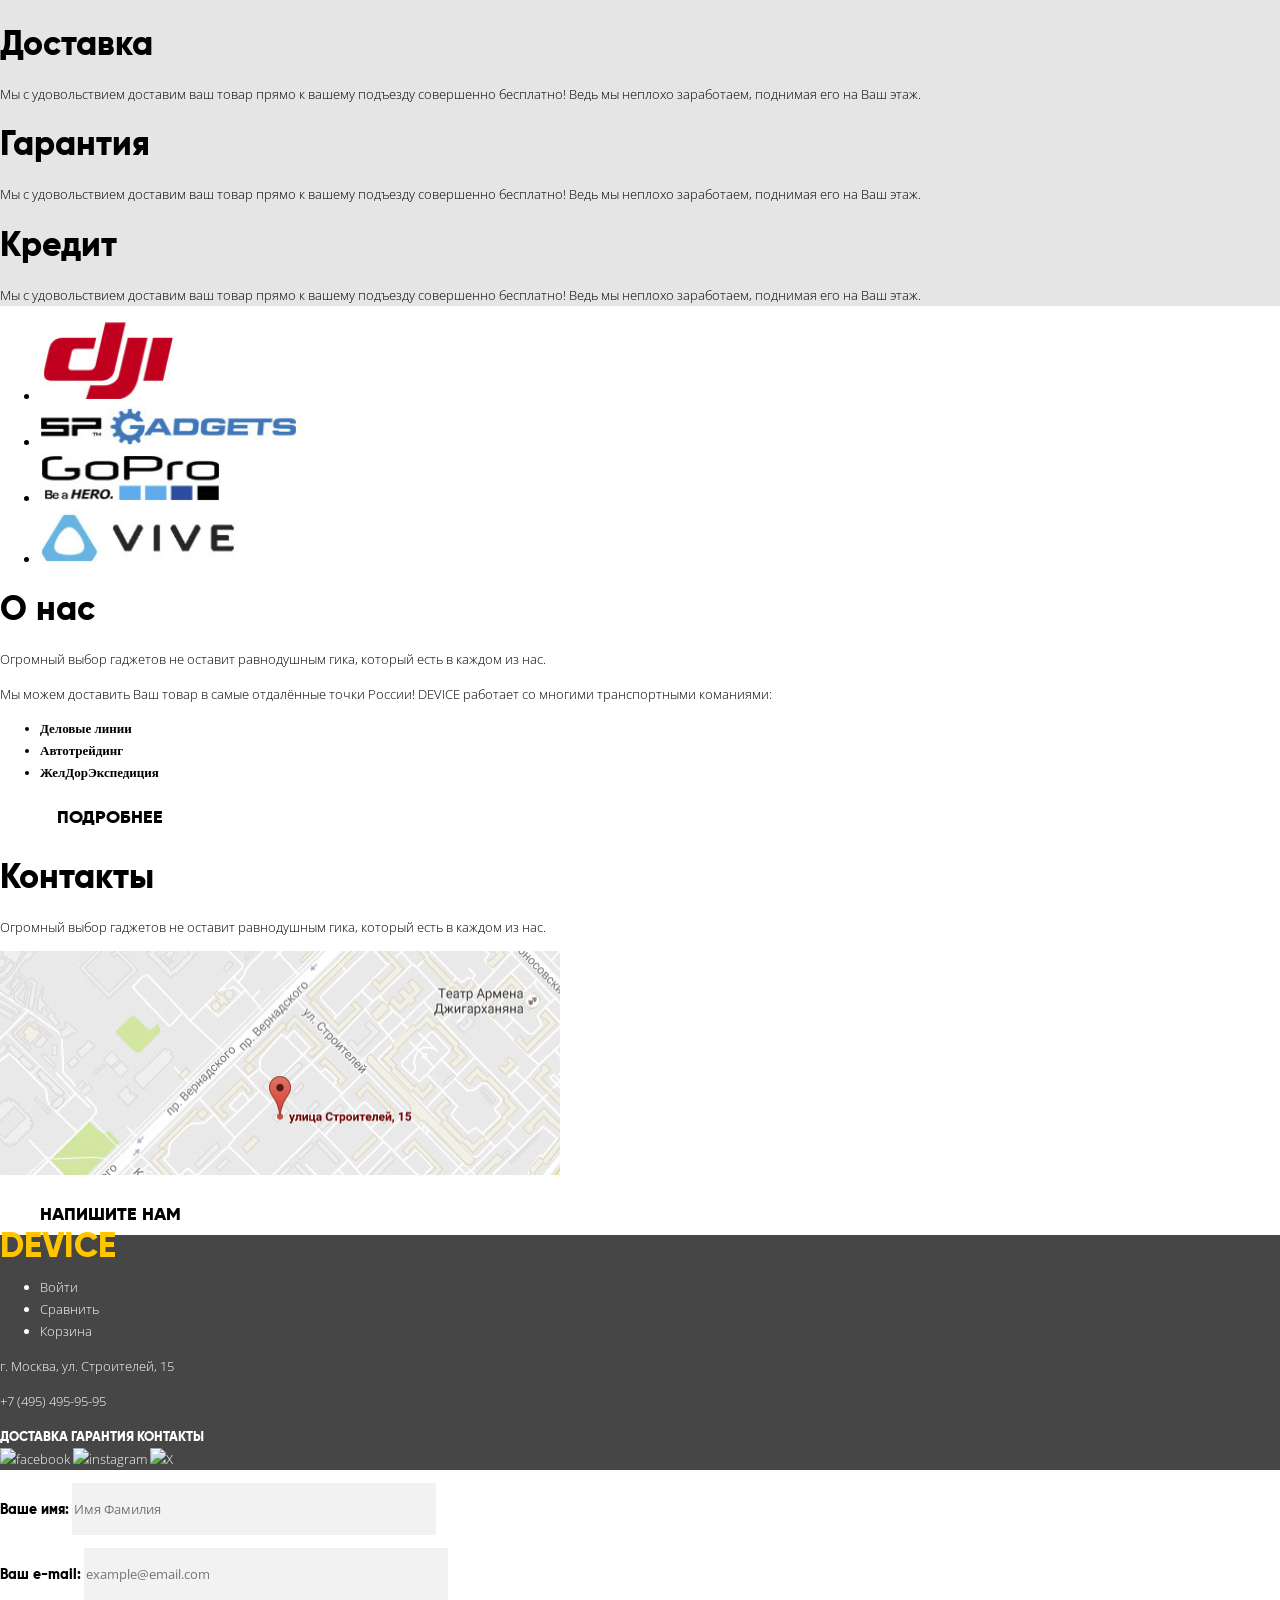
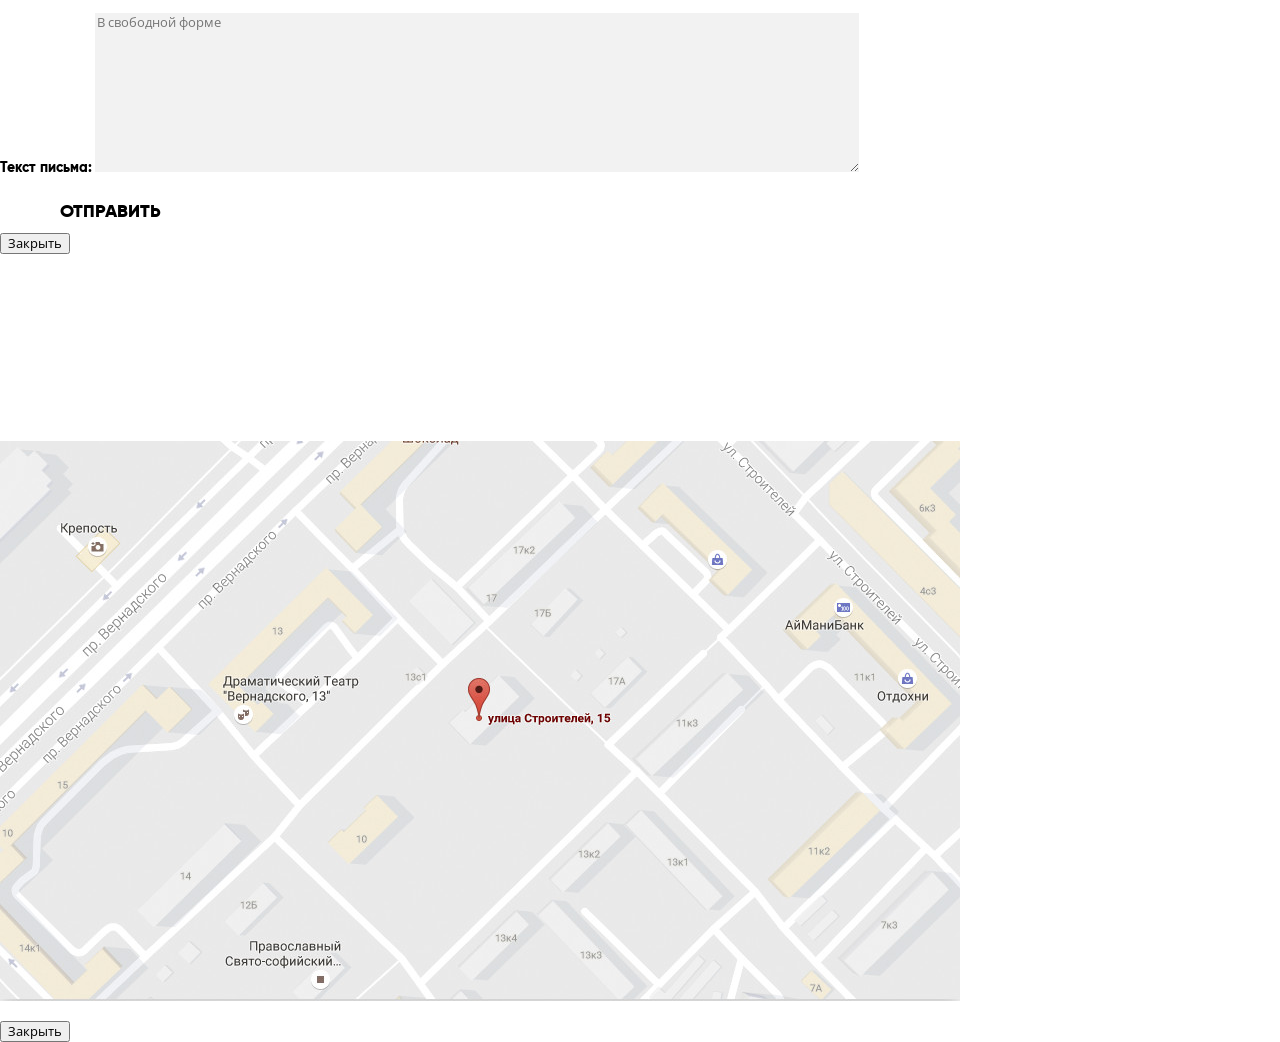
==== commit 42ebda42: "Finished normalyzing pages" ====
--- a/index.html
+++ b/index.html
@@ -12,15 +12,17 @@
 </head>
 <body>
     <header class="main-header">
-        <h1 class="header-title"> 
-            <span class="visually-hidden">Техномаркет</span>
-            Device
-        </h1>
+        <a href="#">
+            <h1 class="main-logo"> 
+                <span class="visually-hidden">Техномаркет</span>
+                Device
+            </h1>
+        </a>
 
         <nav class="site-nav">
             <ul class="site-list">
                 <li>
-                    <a class="site-link" href="catalog.html">Каталог товаров</a>
+                    <a class="nav-link" href="catalog.html">Каталог товаров</a>
 
                     <ul class="catalog-sublist visually-hidden">
                         <li>
@@ -49,13 +51,13 @@
                     </ul>
                 </li>
                 <li>
-                    <a class="site-link" href="#">Доставка</a>
-                </li>
-                <li>
-                    <a class="site-link" href="#">Гарантия</a>
-                </li>
-                <li>
-                    <a class="site-link" href="#">Контакты</a>
+                    <a class="nav-link" href="#">Доставка</a>
+                </li>
+                <li>
+                    <a class="nav-link" href="#">Гарантия</a>
+                </li>
+                <li>
+                    <a class="nav-link" href="#">Контакты</a>
                 </li>
             </ul>
         </nav>
@@ -71,7 +73,7 @@
         <div class="user-links">
             <ul class="user-list">
                 <li class="user-item sign-out">
-                    <a class="user-link" href="#">Вход</a>
+                    <a class="user-link" href="#">Войти</a>
                 </li>
 
                 <li class="user-item">
@@ -95,11 +97,11 @@
             <ol class="slider_list">
                 <li class="slider-item">
                     <img src="img/slider1.png" class="slide-img" width="400" height="488" alt="Монопод">
-                    <b class="slide-title">Делай селфи, как Бен Стиллер!</b>
+                    <b class="main-title">Делай селфи, как Бен Стиллер!</b>
                     <p class="slide-info">Самая длинная селфи-палка, доступная в нашем магазине. Восемь (Восемь, Карл!) метров длиной и весом всего 5 килограмм.</p>
-                    <button type="button">Подробнее</button>
+                    <button class="info-btn" type="button">Подробнее</button>
                     <table class="slide-table">
-                        <tr>
+                        <tr class="row-title">
                             <td>8,5 М</td>
                             <td>5 КГ</td>
                             <td>Карбон</td>
@@ -115,11 +117,11 @@
 
                 <li class="slider-item">
                     <img src="img/slider2.png" class="slide-img" width="380" height="510" alt="Фитнес браслет">
-                    <b class="slide-title">Худеем правильно!</b>
+                    <b class="main-title">Худеем правильно!</b>
                     <p class="slide-info">Мотивирующие фитнес-браслеты помогут найти в себе силы не пропускать занятия и соблюдать диету.</p>
-                    <button type="button">Подробнее</button>
+                    <button class="info-btn" type="button">Подробнее</button>
                     <table class="slide-table">
-                        <tr>
+                        <tr class="row-title">
                             <td>48 часов</td>
                         </tr>
                         
@@ -131,11 +133,11 @@
 
                 <li class="slider-item">
                     <img src="img/slider3.png" class="slide-img" width="554" height="345" alt="Квадрокоптер">
-                    <b class="slide-title">Порхает как бабочка, жалит как пчела</b>
+                    <b class="main-title">Порхает как бабочка, жалит как пчела</b>
                     <p class="slide-info">Это обычный, на первый взгляд, квадрокоптер оснащён мощным лазером, замаскированным под стандартную камеру.</p>
-                    <button type="button">Подробнее</button>
+                    <button class="info-btn" type="button">Подробнее</button>
                     <table class="slide-table">
-                        <tr>
+                        <tr class="row-title">
                             <td>800 М</td>
                             <td>50 М</td>
                         </tr>
@@ -200,42 +202,52 @@
                     </tr>
                 </table>
             </div> -->
+
+            <div class="slider-btn">
+                <button class="active" type="button">Текущая</button>
+                <button class="active" type="button">Следующий</button>
+                <button class="active" type="button">Последний</button>
+            </div>
         </section>
 
         <section class="main-popular">
             <h2 class="popular-title visually-hidden">Популярные категории</h2>
             <ul class="popular-list">
                 <li class="popular-item">
+                    <div class="item-container">
+                        <a class="item-link" href="#">
+                            <div class="img-container">
+                                <img src="img/vr.png" class="popular-img" width="104" height="57" alt="VR-очки">
+                            </div>
+                            <h3 class="item-title">Виртуальная реальность</h3>
+                        </a>
+                    </div>
+                </li>
+
+                <li class="popular-item">
                     <a class="item-link" href="#">
-                        <img src="img/vr.png" class="item-img" width="104" height="57" alt="VR-очки">
-                        <h3 class="item-title">Виртуальная реальность</h3>
-                    </a>
-                </li>
-
-                <li class="popular-item">
-                    <a class="item-link" href="#">
-                        <img src="img/pod.png" class="item-img" width="103" height="130" alt="Монопод">
+                        <img src="img/pod.png" class="popular-img" width="103" height="130" alt="Монопод">
                         <h3 class="item-title">Моноподы для селфи</h3>
                     </a>
                 </li>
 
                 <li class="popular-item">
                     <a class="item-link" href="#">
-                        <img src="img/camera.png" class="item-img" width="78" height="99" alt="Камера">
+                        <img src="img/camera.png" class="popular-img" width="78" height="99" alt="Камера">
                         <h3 class="item-title">Экшен-камеры</h3>
                     </a>
                 </li>
 
                 <li class="popular-item">
                     <a class="item-link" href="#">
-                        <img src="img/bracelet.png" class="item-img" width="119" height="70" alt="Браслет">
+                        <img src="img/bracelet.png" class="popular-img" width="119" height="70" alt="Браслет">
                         <h3 class="item-title">Фитнес браслеты</h3>
                     </a>
                 </li>
 
                 <li class="popular-item">
                     <a class="item-link" href="#">
-                        <img src="img/clock.png" class="item-img" width="62" height="109" alt="Часы">
+                        <img src="img/clock.png" class="popular-img" width="62" height="109" alt="Часы">
                         <h3 class="item-title">Умные часы</h3>
                     </a>
                 </li>
@@ -250,34 +262,25 @@
         </section>
 
         <section class="main-services">
+            <div class="service-nav">
+                <button class="info-btn service-btn" type="button">Доставка</button>
+                <button class="info-btn service-btn" type="button">Гарантия</button>
+                <button class="info-btn service-btn" type="button">Кредит</button>
+            </div>
+            
             <div class="service-card">
-                <h2 class="service-title">Доставка</h2>
-                <p class="service-info">Мы с удоволствием доставим ваш товар прямо к вашему подъезду совершенно бесплатно! Ведь мы неплохо заработаем, поднимая его на Ваш этаж.</p>
-                <div class="service-nav">
-                    <button class="service-btn active" type="button">Доставка</button>
-                    <button class="service-btn" type="button">Гарантия</button>
-                    <button class="service-btn" type="button">Кредит</button>
-                </div>
+                <h2 class="main-title">Доставка</h2>
+                <p class="service-info">Мы с удовольствием доставим ваш товар прямо к вашему подъезду совершенно бесплатно! Ведь мы неплохо заработаем, поднимая его на Ваш этаж.</p>
             </div>
 
             <div class="service-card">
-                <h2 class="service-title">Гарантия</h2>
-                <p class="service-info">Мы с удоволствием доставим ваш товар прямо к вашему подъезду совершенно бесплатно! Ведь мы неплохо заработаем, поднимая его на Ваш этаж.</p>
-                <div class="service-nav">
-                    <button class="service-btn" type="button">Доставка</button>
-                    <button class="service-btn active" type="button">Гарантия</button>
-                    <button class="service-btn" type="button">Кредит</button>
-                </div>
+                <h2 class="main-title">Гарантия</h2>
+                <p class="service-info">Мы с удовольствием доставим ваш товар прямо к вашему подъезду совершенно бесплатно! Ведь мы неплохо заработаем, поднимая его на Ваш этаж.</p>
             </div>
 
             <div class="service-card">
-                <h2 class="service-title">Кредит</h2>
-                <p class="service-info">Мы с удоволствием доставим ваш товар прямо к вашему подъезду совершенно бесплатно! Ведь мы неплохо заработаем, поднимая его на Ваш этаж.</p>
-                <div class="service-nav">
-                    <button class="service-btn" type="button">Доставка</button>
-                    <button class="service-btn" type="button">Гарантия</button>
-                    <button class="service-btn active" type="button">Кредит</button>
-                </div>
+                <h2 class="main-title">Кредит</h2>
+                <p class="service-info">Мы с удовольствием доставим ваш товар прямо к вашему подъезду совершенно бесплатно! Ведь мы неплохо заработаем, поднимая его на Ваш этаж.</p>
             </div>
         </section>
 
@@ -300,40 +303,42 @@
         </section>
 
         <section class="main-about">
-            <h2 class="about-tilte">О нас</h2>
+            <h2 class="main-title">О нас</h2>
             <p class="about-info">Огромный выбор гаджетов не оставит равнодушным гика, который есть в каждом из нас.</p>
             <p class="about-info">Мы можем доставить Ваш товар в самые отдалённые точки России! DEVICE работает со многими транспортными команиями:</p>
-            <ul class="about-delivery">
-                <li class="delivery-item">
+            <ul class="delivery-list">
+                <li>
                     Деловые линии
                 </li>
-                <li class="delivery-item">
+                <li>
                     Автотрейдинг
                 </li>
-                <li class="delivery-item">
+                <li>
                     ЖелДорЭкспедиция
                 </li>
             </ul>
-            <button class="about-btn" type="button">Подробнее</button>
+            <button class="info-btn" type="button">Подробнее</button>
         </section>
 
         <section class="main-contacts">
-            <h2 class="contacts-tilte">Контакты</h2>
+            <h2 class="main-title">Контакты</h2>
             <p class="contacts-info">Огромный выбор гаджетов не оставит равнодушным гика, который есть в каждом из нас.</p>
             <p class="contacts-map">
                 <img class="contacts-img" src="img/preview-map.jpg" width="560" height="225" alt="Мы находимся по адресу г.Москва, ул.Строителей, 15">
             </p>
-            <button class="contacts-btn" type="submit">Напишите нам</button>
+            <button class="info-btn" type="button">Напишите нам</button>
         </section>
     </main>
 
     <footer class="main-footer">
-        <b class="footer-logo">Device</b>
+        <a href="#">
+            <b class="main-logo footer-logo">Device</b>
+        </a>
 
         <div class="footer-user">
-            <ul class="user-list">
+            <ul class="user-list user-footer">
                     <li class="user-item sign-out">
-                        <a class="user-link" href="#">Вход</a>
+                        <a class="user-link" href="#">Войти</a>
                     </li>
 
                     <li class="user-item">
@@ -379,20 +384,20 @@
             <h2 class="write-us-title visually-hidden">Напишите нам</h2>
             <form class="write-us-form" action="https://echo.htmlacademy.ru" method="post" name="write-us" >
                 <p class="write-us-item">
-                    <label for="write-us-name">Ваше имя:</label>
-                    <input class="write-us-name" id="write-us-name" name="name" value="" type="text" placeholder="Имя Фамилия">
+                    <label class="modal-label" for="write-us-name">Ваше имя:</label>
+                    <input class="modal-input" id="write-us-name" name="name" value="" type="text" placeholder="Имя Фамилия">
                 </p>
 
                 <p>
-                    <label class="write-us-email" for="write-us-email">Ваш e-mail</label>
-                    <input class="write-us-email" id="write-us-email" name="email" value="" type="email" placeholder="example@email.com">
+                    <label class="modal-label" for="write-us-email">Ваш e-mail:</label>
+                    <input class="modal-input" id="write-us-email" name="email" value="" type="email" placeholder="example@email.com">
                 </p>
 
                 <p>
-                    <label class="write-us-message" for="write-us-message">Текст письма:</label>
-                    <textarea class="write-us-message" id="write-us-message" name="message" value="" placeholder="В свободной форме"></textarea>
+                    <label class="modal-label" for="write-us-message">Текст письма:</label>
+                    <textarea class="modal-input modal-area" id="write-us-message" name="message" value="" placeholder="В свободной форме"></textarea>
                 </p>
-                <button class="write-us-submit" type="submit">Отправить</button>
+                <button class="info-btn" type="submit">Отправить</button>
             </form>
             <button class="modal-close" type="button">Закрыть</button>
     </section>
--- a/css/styles.css
+++ b/css/styles.css
@@ -15,63 +15,19 @@
     padding: 0;
 
     font-family: "Open Sans", Arial, sans-serif;
-    font-size: 14px;
+    font-size: 13px;
     font-weight: 300;
     line-height: 22px;
-    color: #464646;
+    color: #000000;
 }
 
 a{
     text-decoration: none;
-    color: #464646;
-}
-
-.main-header{
-    background-color: #f7e296;
-}
-
-.header-title{
-    font-family: "Gilroy";
-    font-size: 34px;
-    text-transform: uppercase;
-    font-weight: bold;
     color: #000000;
 }
 
-.header-title:hover{
-    opacity: 70%;
-}
-
-.header-title:active{
-    opacity: 50%;
-}
-
-.header-search::before{
-    background-size: contain;
-    background-repeat: no-repeat;
-}
-
-.search-input{
-    background-color: #f7e296;
-    border: none;
-    opacity: 65%;
-}
-
-.search-input:hover{
-    opacity: 100%;
-}
-
-.search-input:focus{
-    outline: none;
-    border-bottom: 2px solid #000000;
-    border-width: 100%;
-}
-
-.site-nav a{
-    font-family: 'Gilroy';
-    font-weight: bold;
-    color: #000000;
-    text-transform: uppercase;
+fieldset{
+    border: none;
 }
 
 .visually-hidden{
@@ -85,4 +41,280 @@
     clip-path: inset(100%);
     clip: rect(0 0 0 0);
     overflow: hidden;
-}+}
+
+.main-logo{
+    font-family: "Gilroy";
+    font-size: 34px;
+    text-transform: uppercase;
+    font-weight: bold;
+}
+
+.main-header{
+    background-color: #f7e296;
+}
+
+.main-header a:hover{
+    opacity: 75%;
+}
+
+.main-header a:active{
+    opacity: 50%;
+}
+
+.main-title{
+    font-size: 34px;
+    font-family: 'Gilroy';
+    font-weight: bold;
+}
+
+.search-input{
+    background-color: #f7e296;
+    border: none;
+    opacity: 65%;
+}
+
+.search-input:hover{
+    opacity: 100%;
+}
+
+.search-input:focus{
+    outline: none;
+    border-bottom: 2px solid #000000;
+    border-width: 100%;
+}
+
+.nav-link{
+    font-weight: bold;
+    text-transform: uppercase;
+}
+
+.info-btn{
+    width: 220px;
+    height: 40px;;
+    font-family: 'Gilroy';
+    font-size: 18px;
+    font-weight: bold;
+    border: none;
+    background-color: transparent;
+    text-transform: uppercase;
+}
+
+.info-btn:hover{
+    background-color: #f0c52e;
+    text-decoration: none;
+}
+
+.info-btn:active{
+    opacity: 75%;
+}
+
+.row-title{
+    font-family: 'Gilroy';
+    font-weight: 300;
+    font-size: 26px;
+}
+
+.item-container:active{
+    opacity: 50%;
+}
+
+.img-container{
+    height: 160px;
+    width: 160px;
+    background-color: #f7e296;
+}
+
+.img-container:hover{
+    background-color: #f0c52e;
+}
+
+
+.item-title{
+    font-size: 16px;
+    font-family: 'Gilroy';
+    font-weight: bold;
+    width: 160px;
+}
+
+.main-services{
+    background-color: #e5e5e5;
+}
+
+.service-btn:active{
+    opacity: 100%;
+    background-color: #000000;
+    color: #f7e184;
+}
+
+.delivery-list{
+    font-family: 'Gliroy';
+    font-weight: bold;
+}
+
+.main-footer{
+    background-color: #464646;
+    color: #ffffff
+}
+
+.main-footer a{
+    color: #ffffff
+}
+
+.main-footer a:hover{
+    opacity: 75%;
+}
+
+.main-footer a:active{
+    opacity: 50%;
+}
+
+.footer-logo{
+    color: #ffc600;
+}
+
+.service-link{
+    font-family: 'Gilroy';
+    font-weight: bold;
+    text-transform: uppercase;
+}
+
+.modal{
+    width: 960px;
+    height: 545px;
+}
+
+.modal-label{
+    font-size: 14px;
+    font-family: 'Gilroy';
+    font-weight: bold;
+}
+
+.modal-input{
+    width: 360px;
+    height: 50px;
+    border: none;
+    background-color: #f2f2f2;
+}
+
+.modal-area{
+    width: 760px;
+    height: 155px;
+}
+
+.user-btn{
+    font-weight: 300;
+    border: none;
+    background-color: transparent;
+    opacity: 50%;
+}
+
+.user-btn:hover{
+    font-weight: bold;
+}
+
+.user-btn:active{
+    font-weight: 300;
+}
+
+.catalog-breadcrumbs li{
+    opacity: 65%;
+}
+
+.breadcumb-item:hover{
+    opacity: 100%;
+}
+
+.filter-container{
+    width: 470px;
+    height: 1285px;
+    background-color: #efefef;
+}
+
+.filter-title{
+    font-family: 'Gilroy';
+    font-weight: bold;
+    text-transform: uppercase;
+}
+
+.title-background{
+    width: 100%;
+    height: 70px;
+    background-color: #dcdcdc;
+}
+
+.filter-name{
+    font-family: 'Gilroy';
+    font-weight: bold;
+}
+
+.sort-list{
+    width: 970px;
+    height: 70px;
+    background-color: #efefef;
+}
+
+.sort-list a{
+    opacity: 50%;
+}
+
+.sort-list .active{
+    opacity: 100%
+}
+
+.sort-list .active:hover{
+    opacity: 80%;
+}
+
+.sort-list a:hover{
+    opacity: 30%;
+}
+
+.sort-list .active:active{
+    opacity: 100%;
+}
+
+.sort-list a:active{
+    opacity: 100%;
+}
+
+.item-hover{
+    opacity: 0%;
+}
+
+.catalog-pagination{
+    background-color: #ebebeb;
+    width: 760px;
+    height: 70px;
+}
+
+.catalog-pagination button{
+    border: none;
+    background: transparent;
+    font-family: 'Gilroy';
+    font-weight: bold;
+    text-transform: uppercase;
+}
+
+.catalog-pagination button:hover{
+    opacity: 75%;
+}
+
+.pagination-num{
+    opacity: 50%;
+}
+
+.pagination-num:active{
+    opacity: 100%;
+}
+
+.pagination-num.active{
+    opacity: 100%;
+}
+
+.pagination-next:hover{
+    background-color: #d9d9d9;
+    height: 70px;
+    width: auto;
+}
+
